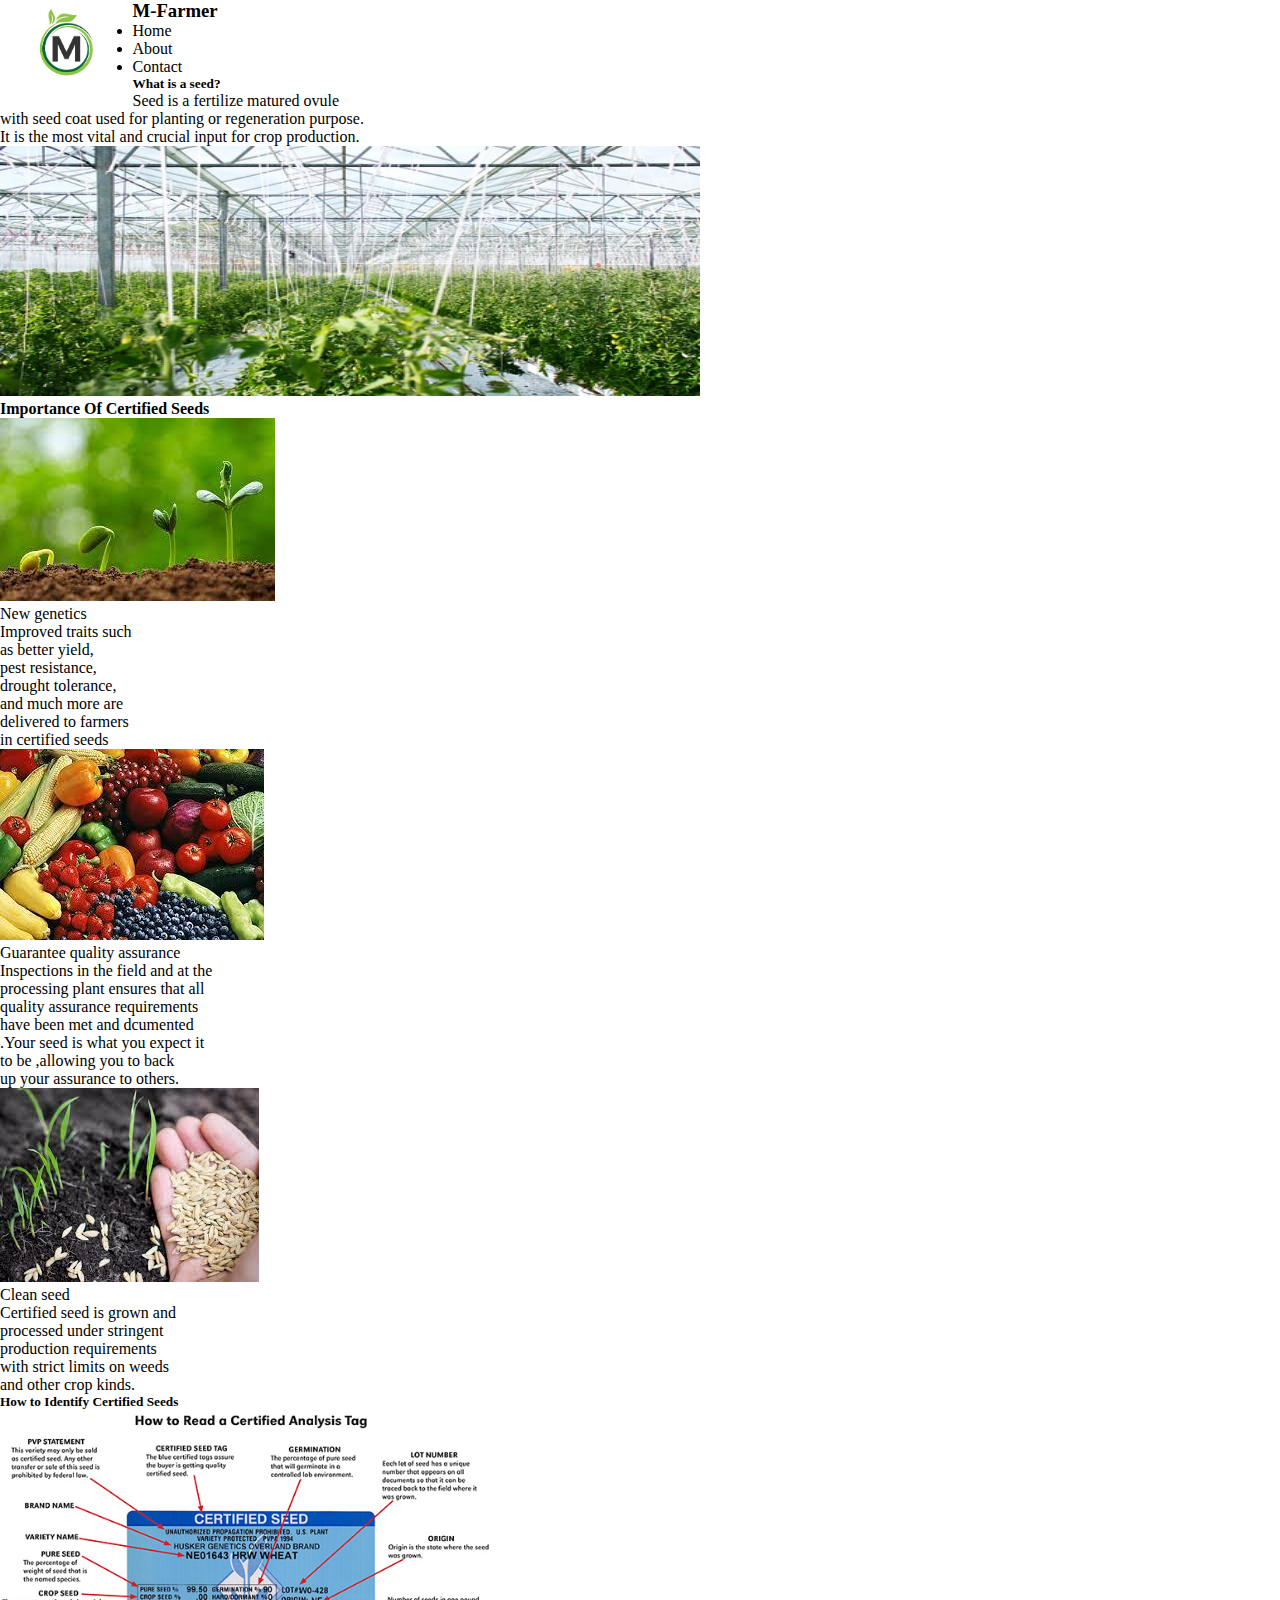
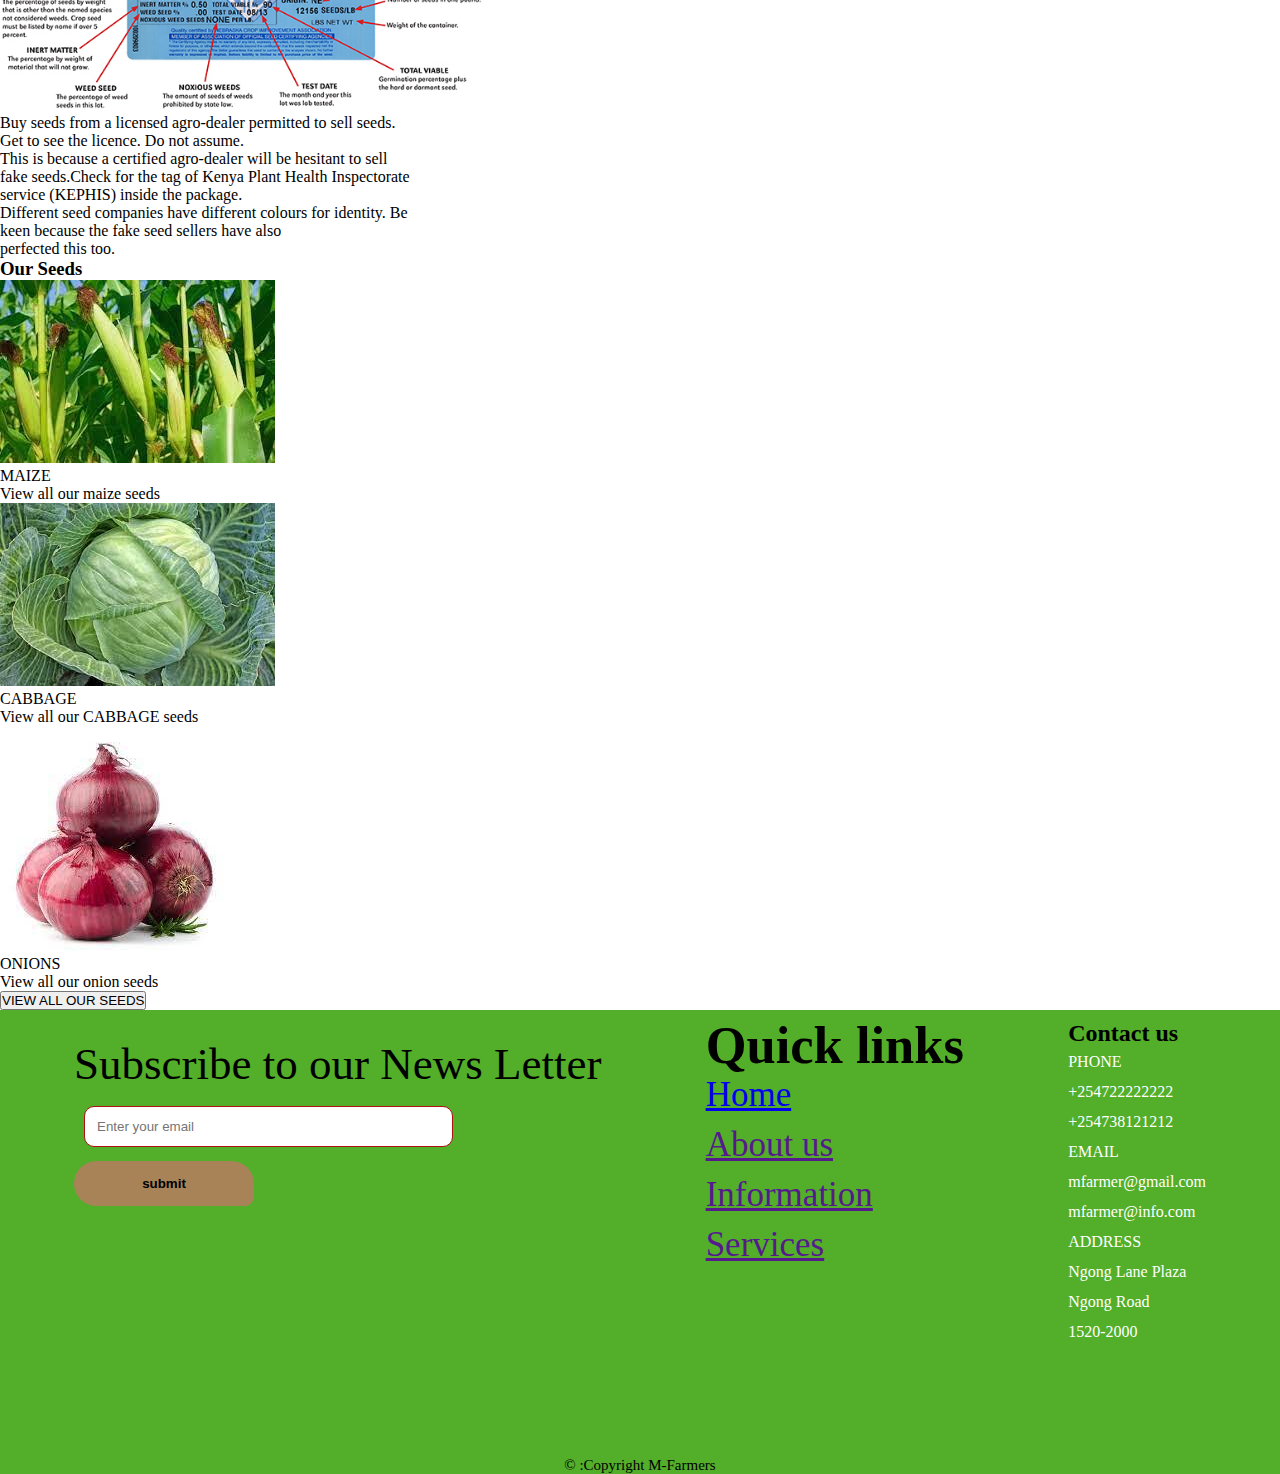
==== index.html @ 8f95344a "edit footer ,add links and icons" ====
<!DOCTYPE html>
<html lang="en">
<head>
    <meta charset="UTF-8">
    <meta http-equiv="X-UA-Compatible" content="IE=edge">
    <meta name="viewport" content="width=device-width, initial-scale=1.0">
    <link rel="stylesheet" href="style.css">
    <link rel="stylesheet" href="https://pro.fontawesome.com/releases/v5.10.0/css/all.css" integrity="sha384-AYmEC3Yw5cVb3ZcuHtOA93w35dYTsvhLPVnYs9eStHfGJvOvKxVfELGroGkvsg+p" crossorigin="anonymous"/>
    <title>Information page</title>
</head>
<body>
   <nav>
      <div class="header_logo">
        <img class="logo" src="Images/logo-removebg-preview (1).png" height="100">
        <h3 class="feature-3">M-Farmer</h3>
      </div> 
      <div class="nav-bar">
        <ul>
          <li>Home</li>
          <li>About</li>
          <li>Contact</li>
        </ul>
    </div>
    </nav>
 <div class="landmap">
    <div class="description">
         <h5>What is a seed?</h5>
     <p>Seed is a fertilize matured ovule<br>with seed coat used for planting or regeneration purpose.<br>It is the most vital and crucial input for crop production.</p>
    </div>
    <img src="Images/cover.jpeg" height="250px" width="700px">
 </div> 
 <div class="content">
     <h4>Importance Of Certified Seeds</h4>
    <div class="content2">
        <div class="box">
        <img src="Images/gro.jpeg">
        <p>New genetics<br>Improved traits such <br>as better yield,<br>pest resistance,<br>drought tolerance,<br>and much more are<br> delivered to farmers<br> in certified seeds</p>
     </div>
      <div class="center-box">
        <img src="Images/variety crops.png">
        <p>Guarantee quality assurance<br>Inspections in the field and at the<br>  processing plant ensures that all<br> quality assurance requirements<br> have been met and dcumented<br>.Your seed is what you expect it <br>to be ,allowing you to back<br> up your assurance to others.</p>
     </div>
      <div class="box">
        <img src="Images/seeds.png">
        <p>Clean seed<br>Certified seed is grown and<br>processed under stringent<br> production requirements<br> with strict limits on weeds<br> and other crop kinds.</p>
     </div>
    </div>
 </div>
 <div class="main">
     <h5>How to Identify Certified Seeds</h5>
    <div class="inner">
        <div>
        <img src="Images/certified.png" height="300px">
    </div>
    <div>
       <p>Buy seeds from a licensed agro-dealer permitted to sell seeds.<br> Get to see the licence. Do not assume.<br>
           This is because a certified agro-dealer will be hesitant to sell<br>
           fake seeds.Check for the tag of Kenya Plant Health Inspectorate <br>service (KEPHIS) inside the package.<br>
            Different seed companies have different colours for identity. Be<br> keen because the fake seed sellers have also<br>
         perfected this too.
        </p> 
      </div>
    </div>
   </div>
    <section class="final">
       <h3>Our Seeds</h3>
       <div>
          <div class="store">
          <div class="box2">
             <img src="Images/maize.jpeg"><br>
          <p>MAIZE <br>View all our maize seeds </p>
          
          </div>
           <div class="box2">
             <img src="Images/cabbage.jpeg"><br>
            <p>CABBAGE <br>View all our CABBAGE seeds </p>
          
          </div>
           <div class="box2">
             <img src="Images/onions.jpeg"><br>
          <p>ONIONS <br>View all our onion seeds </p>
          
          </div>

       </div>
       </div>
       <button>VIEW ALL OUR SEEDS</button>
    </section>
      <div class="mainfooter">
        <section class="footer">
            <div class="address">
                <img src="Images/lg image.png" alt="" id="image" >
                <br>
                <div class="news">
                    Subscribe to our News Letter
                    <form>
                        <input type="text" name="email" id="email" placeholder="Enter your email">
                    </form>
                     <button class="btn">submit</button>
                </div>
            </div>
           <div class="mail">
               <h2>
                   Quick links
               </h2>
               <ul>
                   <li> <a href="#">Home</a></li>
                   <li> <a href="">About us</a></li>
                   <li> <a href="">Information</a></li>
                   <li> <a href="">Services</a></li>
               </ul>
           </div>
            <div class="call">
                <h2>Contact us</h2>
                <a href="https://www.truecaller.com/" target="_blank"><i class="fas fa-phone-alt phone"></i></a>
                <p>
                    PHONE <br>
                    +254722222222 <br>
                    +254738121212
                </p>
                <a href="https://accounts.google.com/b/1/AddMailService" target="_blank"><i class="fas fa-envelope-open-text email"></i></a>
            <p>
                EMAIL <br>
                mfarmer@gmail.com <br>
                 mfarmer@info.com
            </p>
           <a href="https://maps.google.com/" target="_blank"> <i class="fas fa-map-marker-alt location"></i></a>
                <p>
                    ADDRESS <br>
                    Ngong Lane Plaza <br>
                    Ngong Road <br>
                    1520-2000
                </p>
            </div>
        </section>
        <div class="images">
           <a href="https://www.facebook.com/" target="_blank"><i class="fab fa-facebook-square fb"></i></a>
           <a href="https://www.instagram.com/accounts/login/" target="_blank" ><i class="fab fa-twitter-square tw"></i></a>
           <a href="https://twitter.com/login" target="_blank" ><i class="fab fa-instagram tw"></i></a>
        </div>
        <p class="copyrite">
            &copy :Copyright M-Farmers
        </p>
    </div>
</body>
</html
---- style.css ----
* {
    margin: 0px;
    padding: 0px;
    box-sizing: border-box;
}

.top {
    display: flex;
    justify-content: space-between;
    background-color: #53ae29;
   

}
.logo {
    font-size: 20px;
    float: left;
    


}
.top::after{
    content: '';
    display: table;
    clear: both;

}
.top h2{
    display: inline;
    position: relative;
    margin-top: 40px;
    margin-left: -750px;
    
    
}
.navlink {
    display: flex;
    text-decoration: none;
    justify-content: space-around;
    width: 30%;
    font-size: 26px;
    padding: 30px;
    float: right;
    margin-right: -400px;
}
.navlink li {
list-style: none;



}
.navlink a{
    text-decoration: none;
    color: black;
}

.about{
    background-image: url("images/greenhouse.jpg");
    background-repeat: no-repeat;
    background-size: cover;
    height: 80vh;
    width:100% ;
    text-align: center; 
    color: white;
}
.about h3 {
    padding: 580px;
    font-weight: bold;
    font-size: 60px;
}

.company{
    padding: 40px;
    font-size: 30px;
    font-weight:initial;

}

.seed1{
   margin-left: 50px;
}

.company1{
    padding: 50px;
}

.company p {
    float: right;
    
}
.our{
    background-color: #A88357;
  
}  

.mission h5{
    color: #8D2A2A;
    font-size: 42px;
}
 .vision h5 {
    color: #8D2A2A;
    font-size: 42px;
 }

.mission{
    padding-left: 50px;
    font-size: 30px;
    margin-left: 150px;
        
}


.vision{
   float: right;
    font-size:30px;
   margin-top: -490px;
   padding-right: 50px;
   margin-right: 80px;
 

    
}
.seeds{
    padding: 60px;
    font-size: 30px;
  
}

.seeds p{
    padding: 20px;
}

.seeds h5{
    color: #8D2A2A;
    font-size: 42px;
    text-align: center;
}

.mainfooter{
    background-color: #53AE29;
}
.footer{
    display: flex;
    flex-direction: row;
    justify-content: space-between;
    padding: 10px;
    margin: 0 5%;
}
.footer .address .location{
    font-size: 35px;
}
.footer .mail{
    font-size: 35px;
    line-height: 50px;
}
.footer .mail .email{
    font-size: 35px;
}
.footer .call .phone{
    font-size: 35px;
}
.footer p{
    line-height: 30px;
    padding-bottom: 0px;
    color: white;
}
.images{
    display: flex;
    flex-direction: row;
    justify-content: space-evenly ;
    padding: 50px;
    margin: 0% 40%;
}
.images:hover{
    color: #A88357;
}
.mainfooter .copyrite{
   text-align: center;
    font-size: 15px;
}
#image{
    margin-right: 30px;
}
.footer .news{
    font-size: 45px;
}
.mail ul{
    list-style: none;
}
.mail ul li {
    text-decoration: none;
}
.fb{
    font-size: 50px;
    color: black;
}
.ig{
    font-size: 50px;
    color: purple;
}
.tw{
    font-size: 50px;
    color:black;
}

.btn{
    padding: 15px 45px;
    border-radius:  25px 25px 10px 25px;
    background-color: #A88357;
    border: none;
    font-weight: bold;
    width: 180px;
}
[12:23 PM] .btn:hover{
    color:#53AE29;;
    background-color: #EBDFD1;
}
input[type=text], textarea {
    width: 70%;
    padding: 12px;
    border: 1px solid rgb(172, 16, 16);
    border-radius: 10px;
    box-sizing: border-box;
    margin-top: 6px;
    margin-left: 10px;
    }
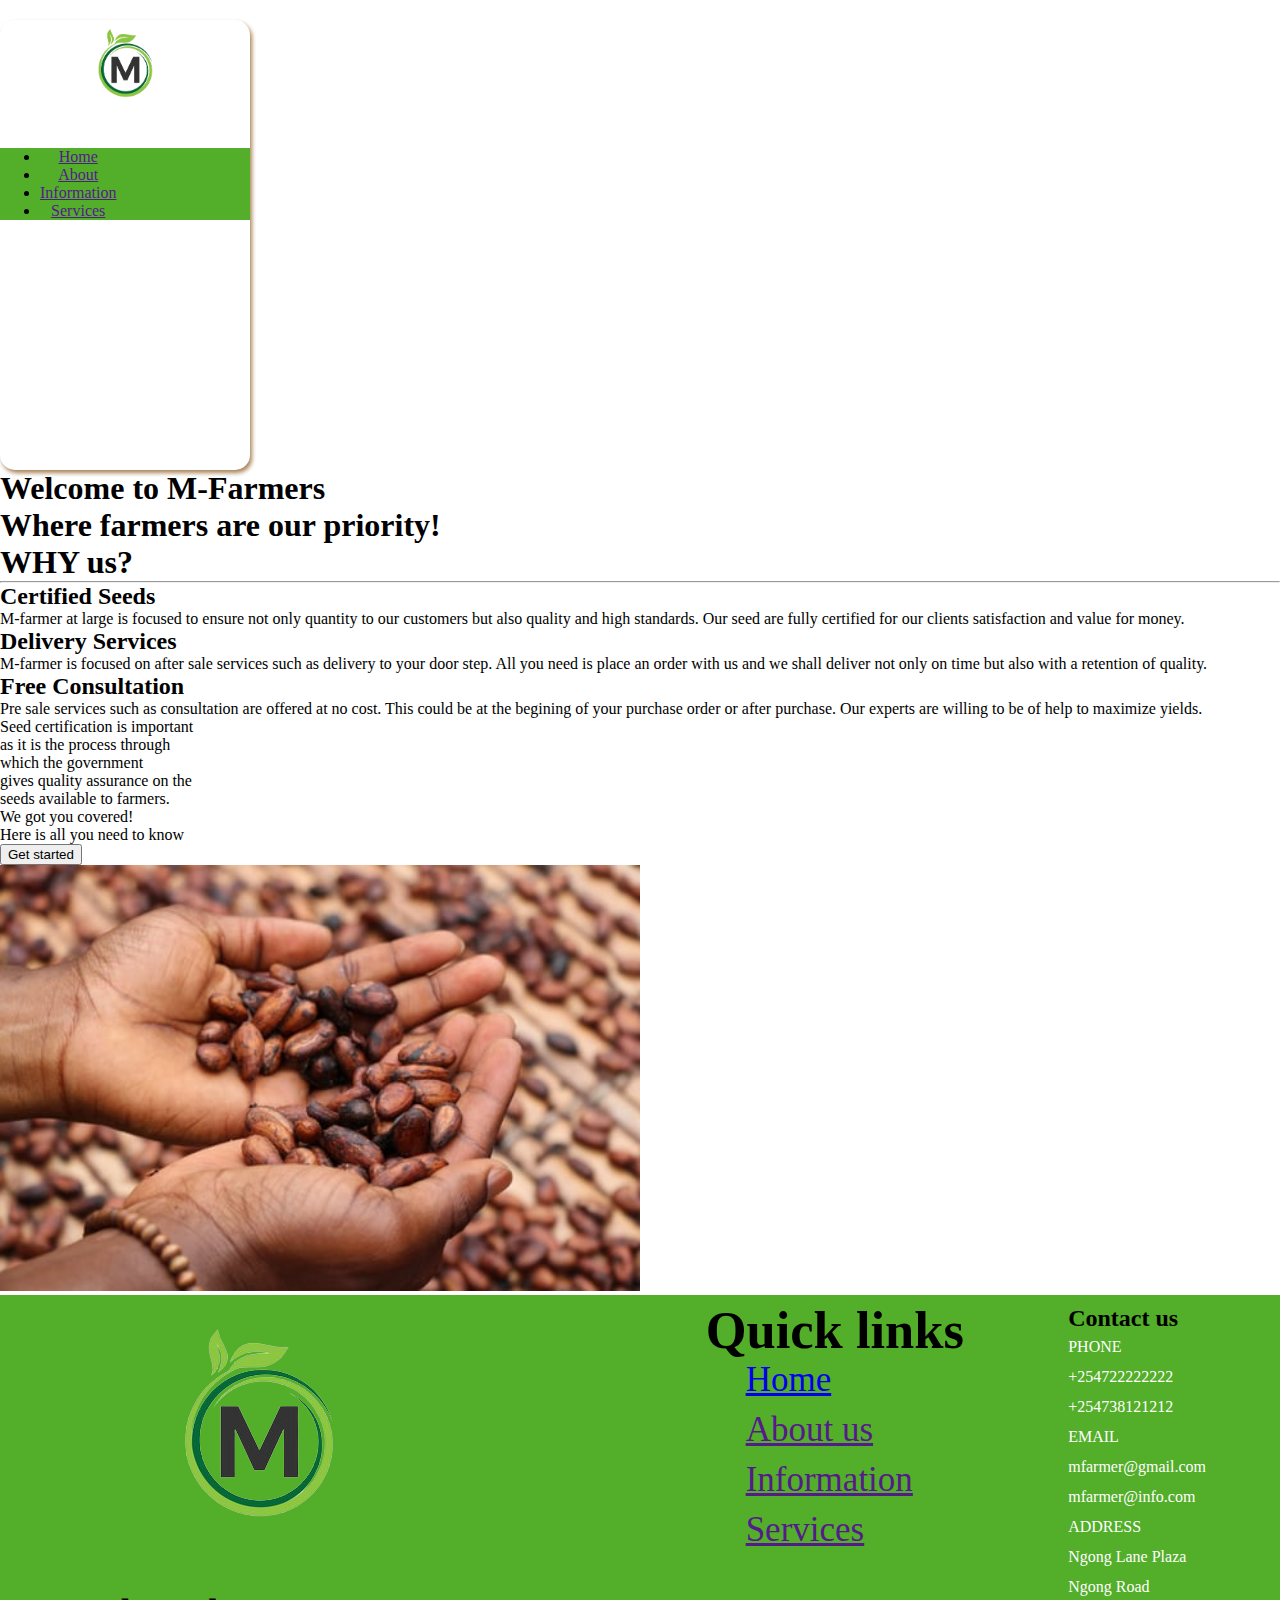
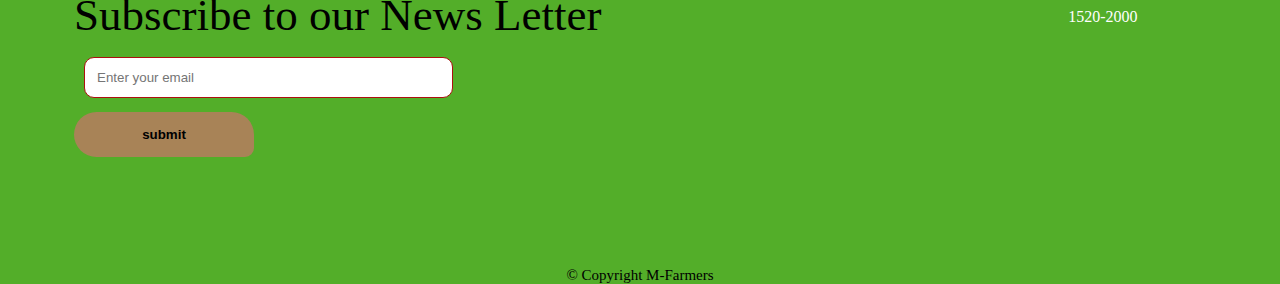
==== commit 0ffeb462: "Merge pull request #3 from danknjoroge/ft-landing_page" ====
--- a/index.html
+++ b/index.html
@@ -4,92 +4,92 @@
     <meta charset="UTF-8">
     <meta http-equiv="X-UA-Compatible" content="IE=edge">
     <meta name="viewport" content="width=device-width, initial-scale=1.0">
+    <title>Mfarmer</title>
     <link rel="stylesheet" href="style.css">
     <link rel="stylesheet" href="https://pro.fontawesome.com/releases/v5.10.0/css/all.css" integrity="sha384-AYmEC3Yw5cVb3ZcuHtOA93w35dYTsvhLPVnYs9eStHfGJvOvKxVfELGroGkvsg+p" crossorigin="anonymous"/>
-    <title>Information page</title>
+    <style>
+        @import url('https://fonts.googleapis.com/css2?family=Poppins:wght@100&family=Roboto:ital,wght@0,300;1,400&display=swap');
+        </style>
 </head>
 <body>
-   <nav>
-      <div class="header_logo">
-        <img class="logo" src="Images/logo-removebg-preview (1).png" height="100">
-        <h3 class="feature-3">M-Farmer</h3>
-      </div> 
-      <div class="nav-bar">
-        <ul>
-          <li>Home</li>
-          <li>About</li>
-          <li>Contact</li>
-        </ul>
+    <div class="container">
+        
+         <img src="images/logo-removebg-preview (1).png" width="135px" class="logo" alt="">
+         <h3 class="logo">M-Farmer </h3>
+        
+        <nav>
+            <ul>
+                <li> <a href="">Home</a> </li>
+                <li> <a href="">About</a> </li>
+                <li> <a href="">Information</a> </li>
+                <li> <a href="">Services</a> </li>
+            </ul>
+        </nav>
+        
     </div>
-    </nav>
- <div class="landmap">
-    <div class="description">
-         <h5>What is a seed?</h5>
-     <p>Seed is a fertilize matured ovule<br>with seed coat used for planting or regeneration purpose.<br>It is the most vital and crucial input for crop production.</p>
-    </div>
-    <img src="Images/cover.jpeg" height="250px" width="700px">
- </div> 
- <div class="content">
-     <h4>Importance Of Certified Seeds</h4>
-    <div class="content2">
-        <div class="box">
-        <img src="Images/gro.jpeg">
-        <p>New genetics<br>Improved traits such <br>as better yield,<br>pest resistance,<br>drought tolerance,<br>and much more are<br> delivered to farmers<br> in certified seeds</p>
-     </div>
-      <div class="center-box">
-        <img src="Images/variety crops.png">
-        <p>Guarantee quality assurance<br>Inspections in the field and at the<br>  processing plant ensures that all<br> quality assurance requirements<br> have been met and dcumented<br>.Your seed is what you expect it <br>to be ,allowing you to back<br> up your assurance to others.</p>
-     </div>
-      <div class="box">
-        <img src="Images/seeds.png">
-        <p>Clean seed<br>Certified seed is grown and<br>processed under stringent<br> production requirements<br> with strict limits on weeds<br> and other crop kinds.</p>
-     </div>
-    </div>
- </div>
- <div class="main">
-     <h5>How to Identify Certified Seeds</h5>
-    <div class="inner">
-        <div>
-        <img src="Images/certified.png" height="300px">
-    </div>
-    <div>
-       <p>Buy seeds from a licensed agro-dealer permitted to sell seeds.<br> Get to see the licence. Do not assume.<br>
-           This is because a certified agro-dealer will be hesitant to sell<br>
-           fake seeds.Check for the tag of Kenya Plant Health Inspectorate <br>service (KEPHIS) inside the package.<br>
-            Different seed companies have different colours for identity. Be<br> keen because the fake seed sellers have also<br>
-         perfected this too.
-        </p> 
-      </div>
-    </div>
-   </div>
-    <section class="final">
-       <h3>Our Seeds</h3>
-       <div>
-          <div class="store">
-          <div class="box2">
-             <img src="Images/maize.jpeg"><br>
-          <p>MAIZE <br>View all our maize seeds </p>
-          
-          </div>
-           <div class="box2">
-             <img src="Images/cabbage.jpeg"><br>
-            <p>CABBAGE <br>View all our CABBAGE seeds </p>
-          
-          </div>
-           <div class="box2">
-             <img src="Images/onions.jpeg"><br>
-          <p>ONIONS <br>View all our onion seeds </p>
-          
-          </div>
+    
+        <div class="welcome">
+            <h1>
+                Welcome to M-Farmers <br>
+                Where farmers are our priority!
+            </h1>
+        </div>
+   
+    
+   
+        <h1 class="why">
+            <span>WHY</span>  us?
+            <br> <hr>
+        </h1>
 
-       </div>
-       </div>
-       <button>VIEW ALL OUR SEEDS</button>
+    <section class="serv">
+        <div class="cert">
+            <i class="fas fa-certificate" icon ></i>
+            <h2>Certified Seeds</h2>
+            <p>
+                M-farmer at large is focused to ensure not only quantity to our customers but also quality and high standards. Our seed are fully certified for our clients satisfaction and value for money.
+            </p>
+        </div>
+       
+        <div class="delivery">
+            <i class="fas fa-cart-arrow-down" icon></i>
+            <h2>Delivery Services</h2>
+            <p>
+                M-farmer is focused on after sale services such as delivery to your door step. All you need is place an order with us and we shall deliver not only on time but also with a retention of quality.
+            </p>
+        </div>
+       
+        <div class="consult">
+            <i class="fas fa-seedling" icon></i>
+            <h2>Free Consultation</h2>
+            <p>
+                Pre sale services such as consultation are offered at no cost. This could be at the begining of your purchase order or after purchase. Our experts are willing to be of help to maximize yields.
+            </p>
+        </div>
+
+       
     </section>
-      <div class="mainfooter">
+
+    <section class="certification">
+        <div class="seed">
+            <p>
+                Seed certification is important <br> as it is the process through <br> which the government <br> gives quality assurance on the <br> seeds available to farmers. <br>
+                We got you covered! <br>
+                Here is all you need to know
+            </p>
+            <button>
+                Get started
+            </button>
+        
+        </div>
+        <img src="images/handseed.jpeg" width="50%" alt="">
+    </section>
+    <div class="mainfooter">
         <section class="footer">
+            
             <div class="address">
-                <img src="Images/lg image.png" alt="" id="image" >
+                <img src="images/lg image.png" alt="" id="image" >
+                
                 <br>
                 <div class="news">
                     Subscribe to our News Letter
@@ -98,6 +98,8 @@
                     </form>
                      <button class="btn">submit</button>
                 </div>
+                
+                
             </div>
            <div class="mail">
                <h2>
@@ -109,22 +111,24 @@
                    <li> <a href="">Information</a></li>
                    <li> <a href="">Services</a></li>
                </ul>
+            
            </div>
             <div class="call">
                 <h2>Contact us</h2>
-                <a href="https://www.truecaller.com/" target="_blank"><i class="fas fa-phone-alt phone"></i></a>
+                <i class="fas fa-phone-alt phone"></i>
                 <p>
                     PHONE <br>
                     +254722222222 <br>
                     +254738121212
                 </p>
-                <a href="https://accounts.google.com/b/1/AddMailService" target="_blank"><i class="fas fa-envelope-open-text email"></i></a>
+                <i class="fas fa-envelope-open-text email"></i>
             <p>
                 EMAIL <br>
                 mfarmer@gmail.com <br>
                  mfarmer@info.com
             </p>
-           <a href="https://maps.google.com/" target="_blank"> <i class="fas fa-map-marker-alt location"></i></a>
+
+            <i class="fas fa-map-marker-alt location"></i>
                 <p>
                     ADDRESS <br>
                     Ngong Lane Plaza <br>
@@ -132,15 +136,19 @@
                     1520-2000
                 </p>
             </div>
+            
         </section>
         <div class="images">
-           <a href="https://www.facebook.com/" target="_blank"><i class="fab fa-facebook-square fb"></i></a>
-           <a href="https://www.instagram.com/accounts/login/" target="_blank" ><i class="fab fa-twitter-square tw"></i></a>
-           <a href="https://twitter.com/login" target="_blank" ><i class="fab fa-instagram tw"></i></a>
+            <a href="https://www.facebook.com/" target="/self"> <i class="fab fa-facebook-square fb"></i></a>
+            <a href="https://twitter.com/login" target="/self"><i class="fab fa-twitter-square tw"></i></a>
+          <a href="https://www.instagram.com/accounts/login/" target="/self"> <i class="fab fa-instagram tw"></i></a>
         </div>
+    
         <p class="copyrite">
-            &copy :Copyright M-Farmers
+            &copy; Copyright M-Farmers
         </p>
     </div>
+    
+   
 </body>
-</html+</html>
--- a/style.css
+++ b/style.css
@@ -1,205 +1,59 @@
-* {
-    margin: 0px;
-    padding: 0px;
-    box-sizing: border-box;
-}
-
-.top {
-    display: flex;
-    justify-content: space-between;
-    background-color: #53ae29;
+
+.nav-bar{
+    background-color: #53AE29;
+    align-items: center;
+    display: flex;
    
-
-}
-.logo {
-    font-size: 20px;
+    justify-content: space-between;  
+    position: sticky;
+    top: 0;
+    z-index: 100;
+    
+}
+.nav-bar img{
     float: left;
-    
-
-
-}
-.top::after{
-    content: '';
-    display: table;
-    clear: both;
-
-}
-.top h2{
+    position: relative;
+    
+}
+.nav-bar h3{
     display: inline;
-    position: relative;
-    margin-top: 40px;
-    margin-left: -750px;
-    
-    
-}
-.navlink {
-    display: flex;
-    text-decoration: none;
-    justify-content: space-around;
-    width: 30%;
-    font-size: 26px;
-    padding: 30px;
-    float: right;
-    margin-right: -400px;
-}
-.navlink li {
-list-style: none;
-
-
-
-}
-.navlink a{
-    text-decoration: none;
-    color: black;
-}
-
-.about{
-    background-image: url("images/greenhouse.jpg");
-    background-repeat: no-repeat;
-    background-size: cover;
-    height: 80vh;
-    width:100% ;
-    text-align: center; 
-    color: white;
-}
-.about h3 {
-    padding: 580px;
-    font-weight: bold;
-    font-size: 60px;
-}
-
-.company{
-    padding: 40px;
-    font-size: 30px;
-    font-weight:initial;
-
-}
-
-.seed1{
-   margin-left: 50px;
-}
-
-.company1{
-    padding: 50px;
-}
-
-.company p {
-    float: right;
-    
-}
-.our{
-    background-color: #A88357;
-  
-}  
-
-.mission h5{
-    color: #8D2A2A;
-    font-size: 42px;
-}
- .vision h5 {
-    color: #8D2A2A;
-    font-size: 42px;
- }
-
-.mission{
-    padding-left: 50px;
-    font-size: 30px;
-    margin-left: 150px;
-        
-}
-
-
-.vision{
-   float: right;
-    font-size:30px;
-   margin-top: -490px;
-   padding-right: 50px;
-   margin-right: 80px;
- 
-
-    
-}
+    margin-left: -830px;
+   
+    
+}
+a:hover{color: brown;
+}
+.nav-bar a{ 
+   position: relative;
+   display: inline-block;
+   flex-direction: row;
+   margin-right: 50px;
+   text-decoration: none;
+   
+}
+.ourseed>h2{
+    text-align: center;
+    
+}
+
+.img:hover{
+    transform: scale(2.0);
+}
+
 .seeds{
-    padding: 60px;
-    font-size: 30px;
-  
-}
-
-.seeds p{
-    padding: 20px;
-}
-
-.seeds h5{
-    color: #8D2A2A;
-    font-size: 42px;
-    text-align: center;
-}
-
-.mainfooter{
-    background-color: #53AE29;
-}
-.footer{
-    display: flex;
-    flex-direction: row;
-    justify-content: space-between;
-    padding: 10px;
-    margin: 0 5%;
-}
-.footer .address .location{
-    font-size: 35px;
-}
-.footer .mail{
-    font-size: 35px;
-    line-height: 50px;
-}
-.footer .mail .email{
-    font-size: 35px;
-}
-.footer .call .phone{
-    font-size: 35px;
-}
-.footer p{
-    line-height: 30px;
-    padding-bottom: 0px;
-    color: white;
-}
-.images{
-    display: flex;
-    flex-direction: row;
-    justify-content: space-evenly ;
-    padding: 50px;
-    margin: 0% 40%;
-}
-.images:hover{
-    color: #A88357;
-}
-.mainfooter .copyrite{
-   text-align: center;
-    font-size: 15px;
-}
-#image{
-    margin-right: 30px;
-}
-.footer .news{
-    font-size: 45px;
-}
-.mail ul{
-    list-style: none;
-}
-.mail ul li {
-    text-decoration: none;
-}
-.fb{
-    font-size: 50px;
-    color: black;
-}
-.ig{
-    font-size: 50px;
-    color: purple;
-}
-.tw{
-    font-size: 50px;
-    color:black;
+    display: flex;
+    justify-content: space-evenly;
+}
+.container{
+    height: 450px;
+    width: 250px;
+    border-radius: 15px;
+    border: 1px solid green;
+    box-shadow: 2px 3px 4px #A88357;
+    text-align: center;
+    margin-top: 20px;
+    border: none;
+    
 }
 
 .btn{
@@ -210,10 +64,17 @@
     font-weight: bold;
     width: 180px;
 }
-[12:23 PM] .btn:hover{
+
+.btn:hover{
     color:#53AE29;;
     background-color: #EBDFD1;
 }
+
+
+    
+
+
+/*form styles*/
 input[type=text], textarea {
     width: 70%;
     padding: 12px;
@@ -222,4 +83,238 @@
     box-sizing: border-box;
     margin-top: 6px;
     margin-left: 10px;
-    }+    
+    }
+
+
+.contain {
+        border-radius: 10px;
+        background-color: #61d62b;
+        padding: 20px;
+        width: 600px;
+        height: 800px;
+        margin-top: 30px;
+        
+
+       
+      }
+.form{
+            display: flex;
+            justify-content: space-evenly;
+        }
+.ourseed .services{
+    background-image: url(images/maizeplant.jpg);
+    background-repeat: no-repeat;
+    background-size: cover;
+    margin-top: -20px;
+}
+
+.advice{
+    border:1px solid brown;
+    width: 80%;
+    margin-left: 150px;
+    background-color: #f0d1ad;
+    
+    border-radius: 40px;
+
+}
+.ourseed .services h2,h3{
+    text-align: center;
+    color: white;
+
+}
+.ourseed .services .advice ol{
+    margin-left: 200px;
+}
+
+
+.ourseed .services p{
+    margin: 60px;
+    margin-top: -10px;
+    font-size: 18px;}
+    
+
+    
+
+*{
+    margin: 0%;}
+
+nav{
+    display: flex ;
+    justify-content: space-between;
+    margin-bottom: 3px;
+    background-color: #53AE29;
+    position: sticky;
+}
+.nav-bar ul{
+    display: flex;
+    justify-content: space-around;
+}
+.nav-bar li{
+    padding-right: 40px;
+    padding-top: 30px;
+    list-style: none;
+    font-size: 26px;
+    margin-right: 0%;
+}
+.header_logo{
+    display: flex;
+    justify-content: space-around;
+}
+.header_logo h3{
+    font-size: 30px;
+    margin-top: 30px;
+    
+}
+.landmap{
+    display: flex;
+    justify-content: space-between;
+}
+.description{
+  font-size: 36px;
+}
+.description h5{
+    margin-left: 40px;
+    margin-top: 10px;
+}
+.description p{
+    margin-top: 20px;
+}
+.content2{
+    display: flex;
+    justify-content: space-between;
+    margin: 0px 200px 0px 200px;
+}
+.content{
+    background-color: #EBDFD1;
+
+}
+.content h4{
+    text-align: center;
+    padding: 40px;
+    font-size: 26px;
+}
+.box{
+    margin-top: 100px;
+    border: 2px solid black;
+    margin-bottom: 20px;
+    padding: 10px;
+    
+}
+.center-box{
+    border: solid 2px black;
+    margin-top: 80px;
+    padding: 10px;
+}
+.inner{
+    display: flex;
+    justify-content: space-between;
+    font-size: 35px;
+}
+.main{
+    background-color: #EBDFD1;
+    padding-top: 100px;
+}
+.main h5{
+   text-align: center; 
+   margin-top: 50px;
+   font-size: 30px;
+   padding: 20px;
+}
+.final h3{
+    text-align: center;
+    
+}
+
+.store{
+    display: flex;
+    justify-content: space-between;
+    margin: 20px 80px 0px 80px;
+}
+.box2{
+    border-radius: 20px;
+    box-shadow: 2px 2px 5px grey;
+
+} 
+botton:hover{
+     color:#53AE29;;
+    background-color: #EBDFD1;
+}
+.final button{
+    margin: 50px 600px 30px 500px;
+    padding: 10px 50px 10px 70px;
+    text-align: center;
+    border-radius: 10px;
+    background-color: #A88357;
+    border: none;
+
+}
+.mainfooter{
+    background-color: #53AE29;
+}
+.footer{
+    display: flex;
+    flex-direction: row;
+    justify-content: space-between;
+    padding: 10px;
+    margin: 0 5%;
+}
+.footer .address .location{
+    font-size: 35px;
+}
+.footer .mail{
+    font-size: 35px;
+    line-height: 50px;
+}
+.footer .mail .email{
+    font-size: 35px;
+}
+.footer .call .phone{
+    font-size: 35px;
+}
+.footer p{
+    line-height: 30px;
+    padding-bottom: 0px;
+    color: white;
+}
+.images{
+    display: flex;
+    flex-direction: row;
+    justify-content: space-evenly ;
+    padding: 50px;
+    margin: 0% 40%;
+}
+.images:hover{
+    color: #A88357;
+}
+.mainfooter .copyrite{
+   text-align: center;
+    font-size: 15px;
+}
+.footer .news{
+    font-size: 45px;
+}
+.mail ul{
+    list-style: none;
+}
+.mail ul li {
+    text-decoration: none;
+}
+.fb{
+    font-size: 50px;
+    color: black;
+}
+.ig{
+    font-size: 50px;
+    color: purple;
+}
+.tw{
+    font-size: 50px;
+    color:black;}
+
+
+
+
+    
+
+
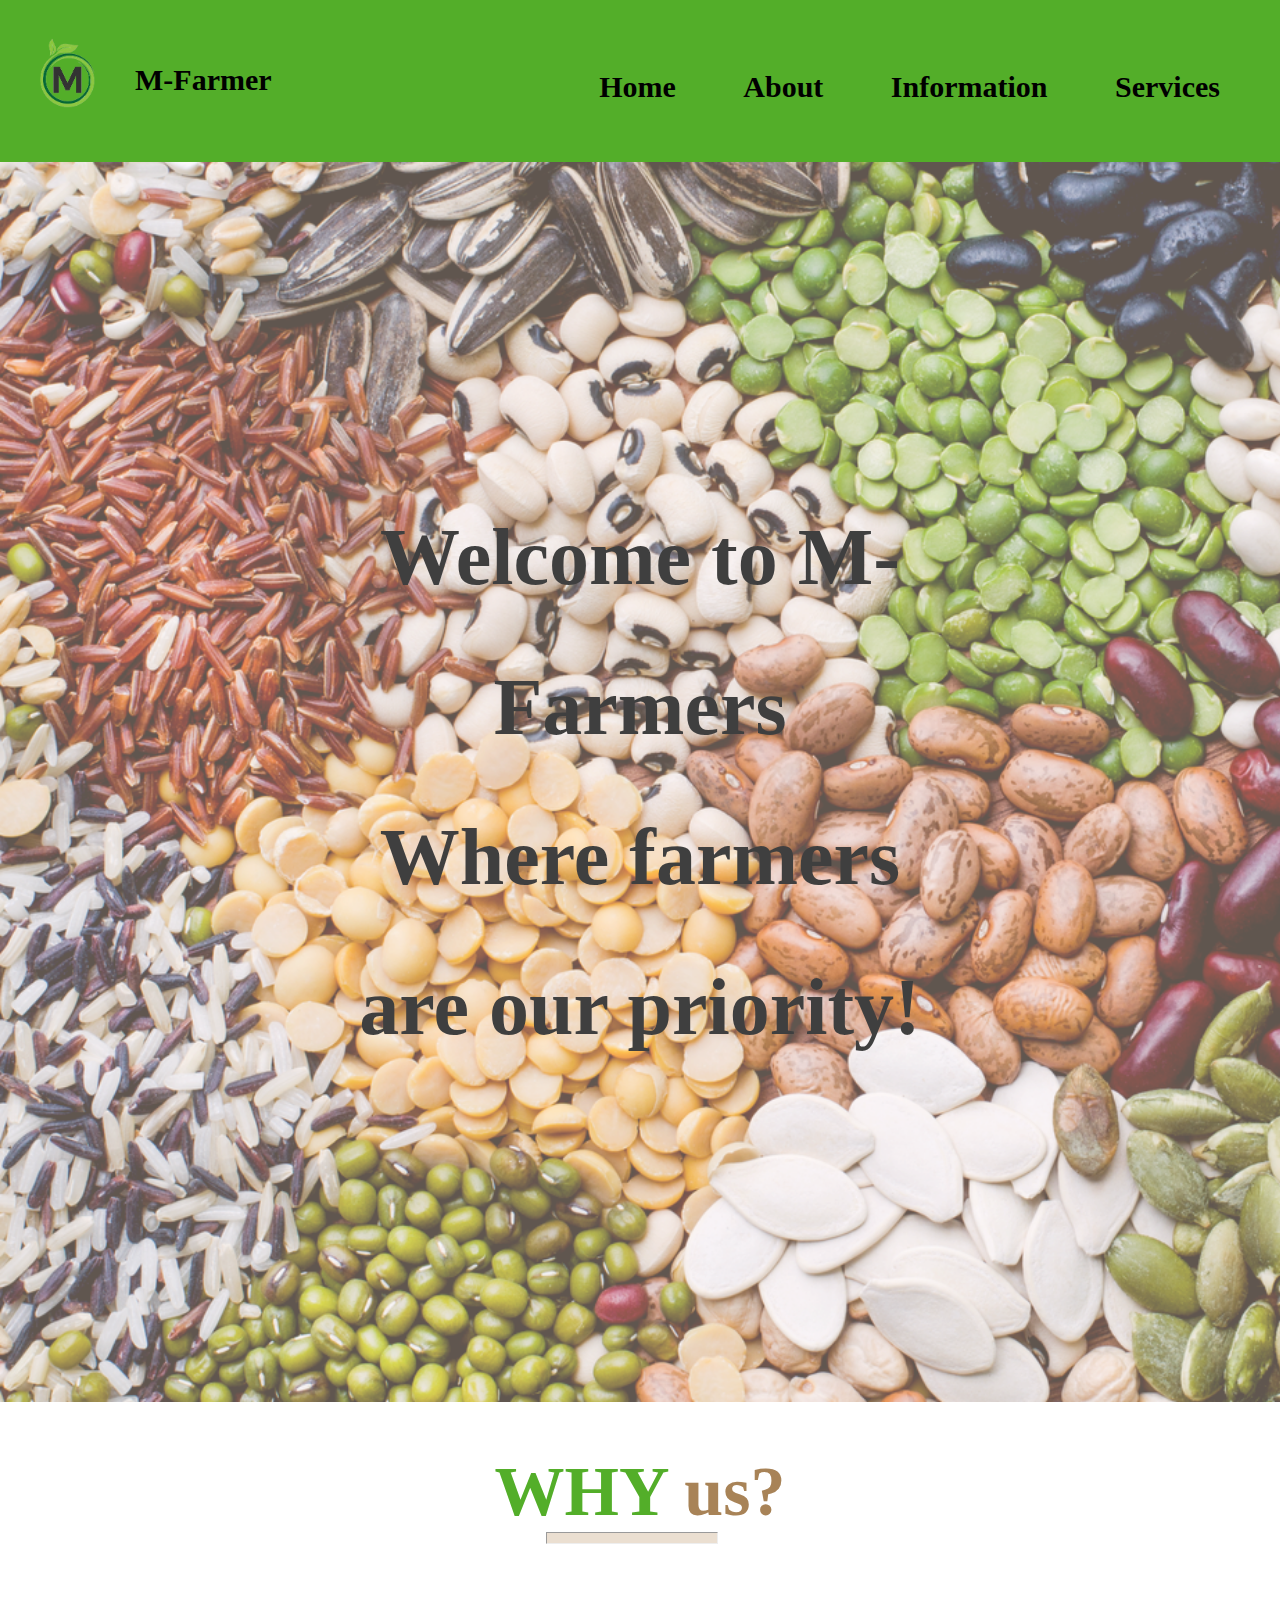
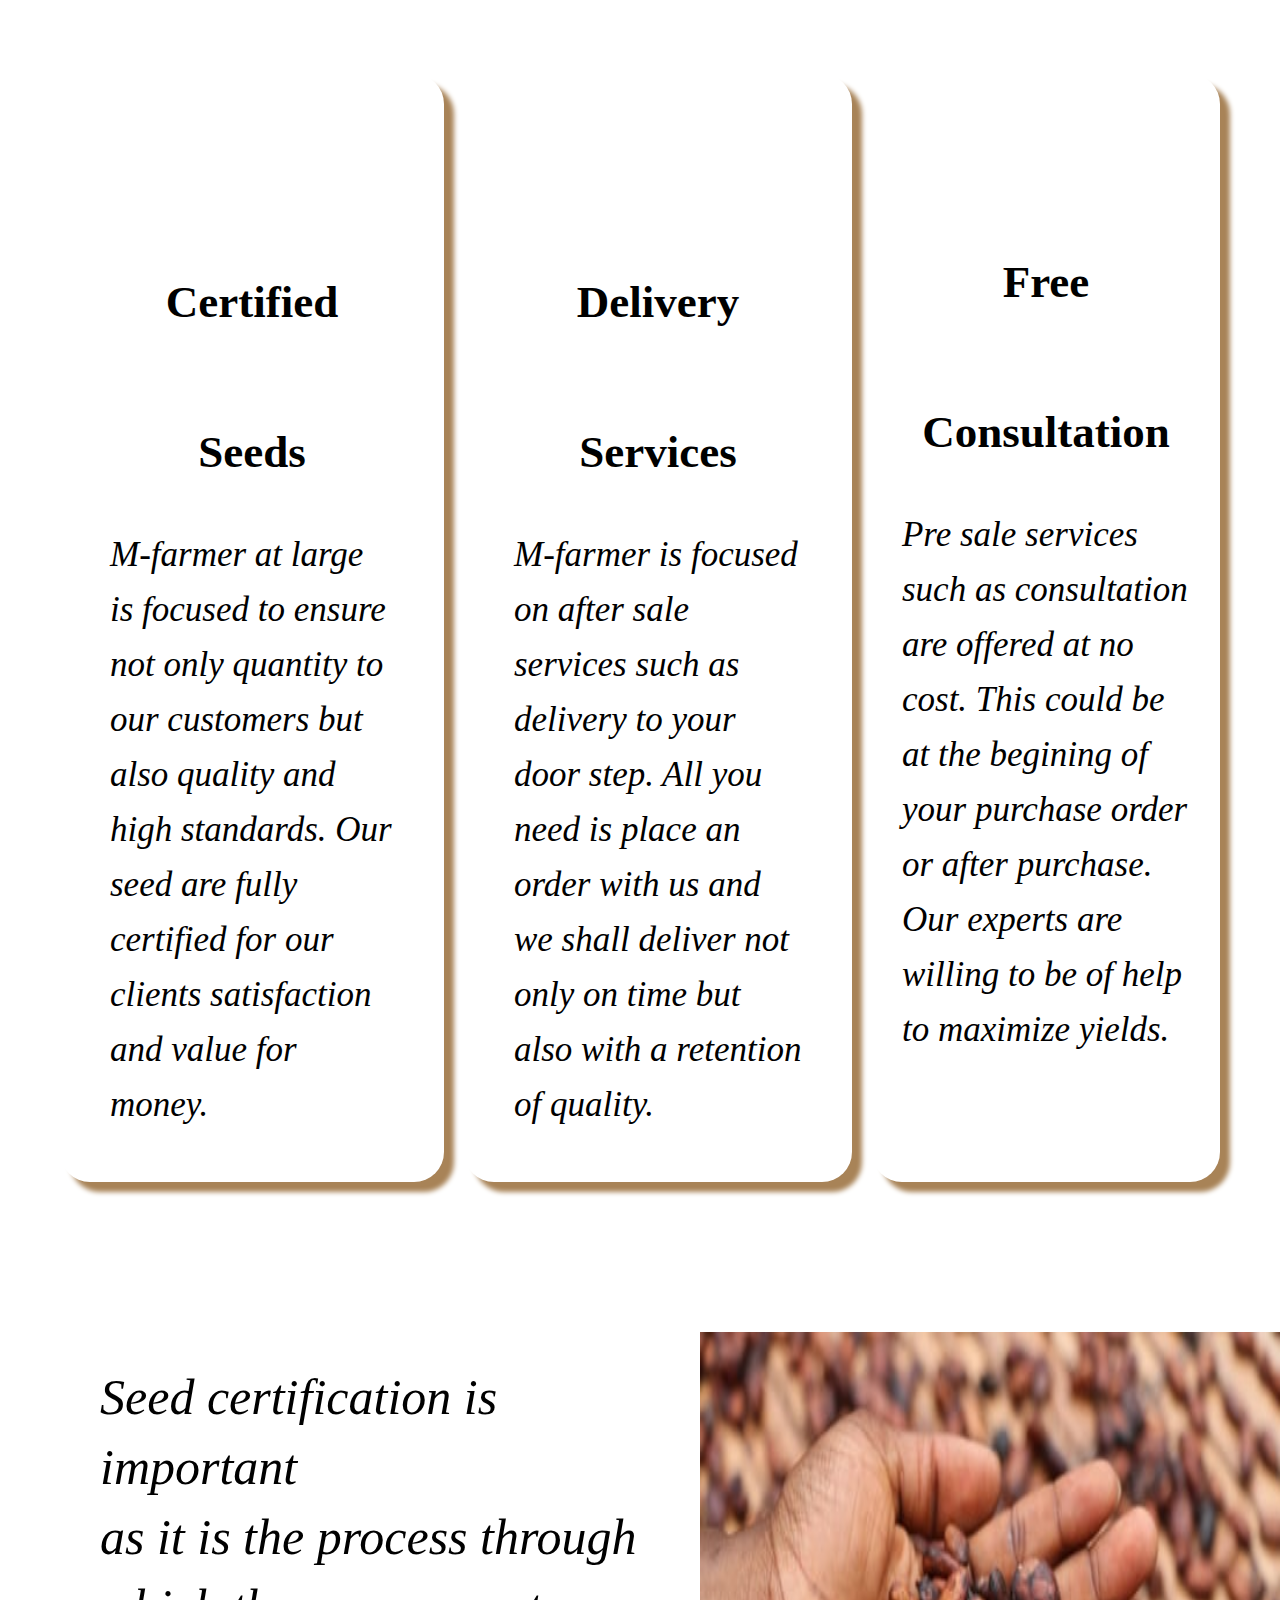
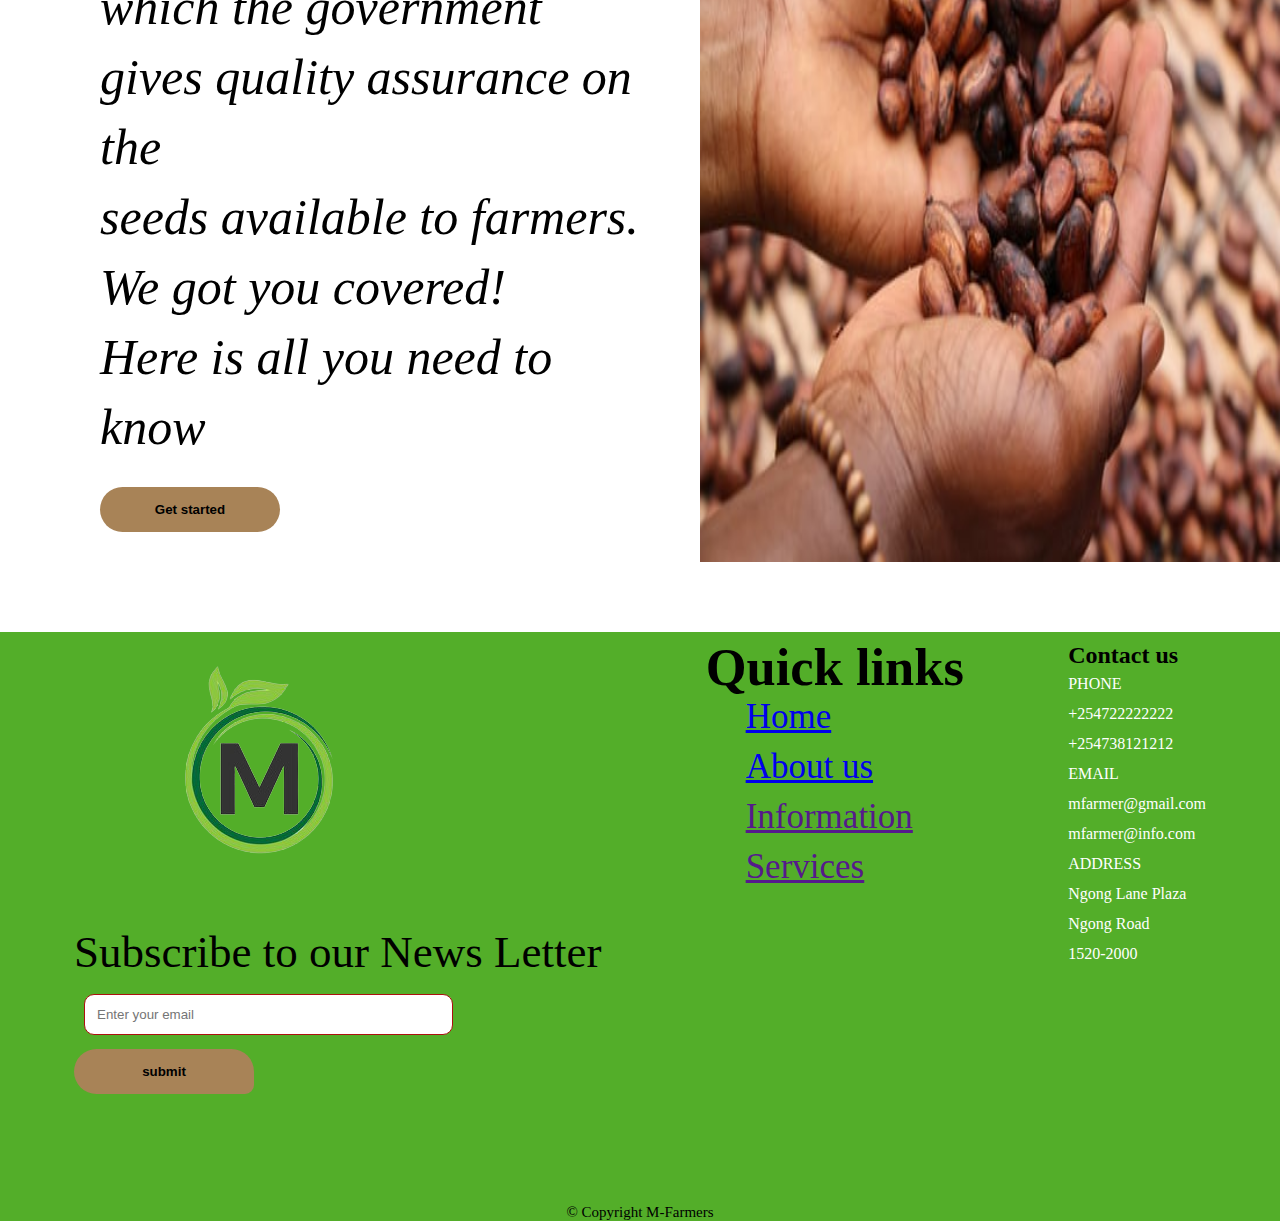
==== commit 6701dfec: "make changes" ====
--- a/index.html
+++ b/index.html
@@ -107,7 +107,7 @@
                </h2>
                <ul>
                    <li> <a href="#">Home</a></li>
-                   <li> <a href="">About us</a></li>
+                   <li> <a href="a">About us</a></li>
                    <li> <a href="">Information</a></li>
                    <li> <a href="">Services</a></li>
                </ul>
--- a/style.css
+++ b/style.css
@@ -1,59 +1,272 @@
-
-.nav-bar{
+*{
+    margin: 0;
+}
+.container{
+  
+    background-color:#53AE29;
+
+    width: 100%;
+    padding: 0px;
+    
+}
+.container::after{
+    content: '';
+    display: table;
+    clear: both;
+}
+
+.container .logo{
+    display: inline-block;
+    float: left;
+    padding: 30px 0px;
+    font-size: 30px;
+    
+    
+}
+
+.container h3{
+    
+    margin-top: 33px;
+}
+.container nav{
+
+    float: right;
+    font-size: 30px;
+    margin-top: 40px;
+   
+    
+}
+
+.container nav ul{
+    padding: 30px;
+    list-style: none;
+    font-weight: bold;
+    
+}
+
+.container nav ul li{
+    display: inline-block;
+    padding:  0px 30px;
+    
+}
+.container nav ul a{
+    text-decoration: none;
+    color: black;
+}
+
+.container nav ul a:hover{
+    color: #A88357;
+    background-color: #EBDFD1;
+}
+
+.welcome{
+    text-align: center;
+    padding: 320px;
+    font-size: 40px;
+    line-height: 150px;
+    background-image:url("images/seedq.png") ;
+    background-size: cover;
+    color: black;
+    opacity: 0.75;
+    font-weight: bolder;
+    position: relative;
+    left: 0;
+    
+    
+}
+
+.serv{
+   
+    display: flex;
+    padding: 70px 50px;
+    flex-direction: row;
+    justify-content: space-between;
+}
+
+.serv .cert{
+    font-size: 30px;
+    border: none;
+    padding: 50px;
+    margin: 10px;
+    box-sizing: border-box;
+    border-radius: 30px;
+    box-shadow: 10px 10px 5px #A88357;
+}
+
+.serv .delivery{
+    font-size: 30px;
+    border: none;
+    padding: 50px;
+    box-sizing: border-box;
+    margin: 10px;
+    border-radius: 30px;
+    border-radius: 30px;
+    box-shadow: 10px 10px 5px #A88357;
+}
+
+.serv .consult{
+    font-size: 30px;
+    border: none;
+    padding: 30px;
+    box-sizing: border-box;
+    margin: 10px;
+    border-radius: 30px;
+    border-radius: 30px;
+    box-shadow: 10px 10px 5px #A88357;
+}
+
+.why{
+    
+    text-align: center;
+    font-size: 70px;
+    color: #A88357;
+    padding: 50px;
+   
+}
+
+.why span{
+    color: #53AE29;;
+}
+
+.why hr{
+    width: 170px;
+    height: 10px;
+    text-align: center;
+    background-color: #EBDFD1; 
+    margin-left: 42%;
+}
+
+
+.serv i{
+    
+   
+    font-size: 90px;
+    align-items: center;
+    margin-left: 180px;
+}
+.serv p{
+    font-size: 35px ;
+    font-style: italic;
+    line-height: 55px;
+}
+.serv h2{
+    text-align: center;
+    line-height: 150px;
+}
+
+
+
+.certification{
+    clear: both;
+    display: flex;
+    justify-content: space-between;
+    padding: 70px 0px;
+}
+
+
+.certification .seed{
+    font-size: 50px;
+    padding: 30px 50px;
+    line-height: 70px;
+    margin-left: 50px;
+    font-style: italic;
+}
+.certification button{
+    padding: 15px 45px;
+    border-radius: 25px;
+    background-color: #A88357;
+    border: none;
+    font-weight: bold;
+    width: 180px;
+}
+
+.certification button:hover{
+    color: #53AE29;
+    background-color: #EBDFD1;
+
+}
+
+.mainfooter{
     background-color: #53AE29;
-    align-items: center;
-    display: flex;
-   
-    justify-content: space-between;  
-    position: sticky;
-    top: 0;
-    z-index: 100;
-    
-}
-.nav-bar img{
-    float: left;
-    position: relative;
-    
-}
-.nav-bar h3{
-    display: inline;
-    margin-left: -830px;
-   
-    
-}
-a:hover{color: brown;
-}
-.nav-bar a{ 
-   position: relative;
-   display: inline-block;
-   flex-direction: row;
-   margin-right: 50px;
-   text-decoration: none;
-   
-}
-.ourseed>h2{
-    text-align: center;
-    
-}
-
-.img:hover{
-    transform: scale(2.0);
-}
-
-.seeds{
-    display: flex;
-    justify-content: space-evenly;
-}
-.container{
-    height: 450px;
-    width: 250px;
-    border-radius: 15px;
-    border: 1px solid green;
-    box-shadow: 2px 3px 4px #A88357;
-    text-align: center;
-    margin-top: 20px;
-    border: none;
-    
+   
+}
+.footer{
+    display: flex;
+    flex-direction: row;
+    justify-content: space-between;
+    padding: 10px;
+    margin: 0 5%;
+}
+
+.footer .address .location{
+    font-size: 35px;
+    
+}
+
+.footer .mail{
+    
+    font-size: 35px;
+    line-height: 50px;
+   
+}
+
+.footer .mail .email{
+    font-size: 35px;
+}
+
+.footer .call .phone{
+    font-size: 35px;
+}
+.footer p{
+    
+    line-height: 30px;
+    padding-bottom: 0px;
+    color: white;
+}
+.images{
+    display: flex;
+    flex-direction: row;
+    justify-content: space-evenly ;
+    padding: 50px;
+    margin: 0% 40%;
+    
+}
+
+.images:hover{
+    color: #A88357;
+}
+
+.mainfooter .copyrite{
+   text-align: center;
+    font-size: 15px;
+}
+#image{
+   
+    margin-right: 30px;
+}
+.footer .news{
+    
+    font-size: 45px;
+}
+.mail ul{
+    list-style: none;
+}
+
+.mail ul li {
+    text-decoration: none;
+}
+
+.fb{
+    font-size: 50px;
+    color: black;
+}
+.ig{
+    font-size: 50px;
+    color: purple;
+}
+.tw{
+    font-size: 50px;
+    color:black;
 }
 
 .btn{
@@ -65,16 +278,6 @@
     width: 180px;
 }
 
-.btn:hover{
-    color:#53AE29;;
-    background-color: #EBDFD1;
-}
-
-
-    
-
-
-/*form styles*/
 input[type=text], textarea {
     width: 70%;
     padding: 12px;
@@ -83,238 +286,9 @@
     box-sizing: border-box;
     margin-top: 6px;
     margin-left: 10px;
-    
-    }
-
-
-.contain {
-        border-radius: 10px;
-        background-color: #61d62b;
-        padding: 20px;
-        width: 600px;
-        height: 800px;
-        margin-top: 30px;
-        
-
-       
-      }
-.form{
-            display: flex;
-            justify-content: space-evenly;
-        }
-.ourseed .services{
-    background-image: url(images/maizeplant.jpg);
-    background-repeat: no-repeat;
-    background-size: cover;
-    margin-top: -20px;
-}
-
-.advice{
-    border:1px solid brown;
-    width: 80%;
-    margin-left: 150px;
-    background-color: #f0d1ad;
-    
-    border-radius: 40px;
-
-}
-.ourseed .services h2,h3{
-    text-align: center;
-    color: white;
-
-}
-.ourseed .services .advice ol{
-    margin-left: 200px;
-}
-
-
-.ourseed .services p{
-    margin: 60px;
-    margin-top: -10px;
-    font-size: 18px;}
-    
-
-    
-
-*{
-    margin: 0%;}
-
-nav{
-    display: flex ;
-    justify-content: space-between;
-    margin-bottom: 3px;
-    background-color: #53AE29;
-    position: sticky;
-}
-.nav-bar ul{
-    display: flex;
-    justify-content: space-around;
-}
-.nav-bar li{
-    padding-right: 40px;
-    padding-top: 30px;
-    list-style: none;
-    font-size: 26px;
-    margin-right: 0%;
-}
-.header_logo{
-    display: flex;
-    justify-content: space-around;
-}
-.header_logo h3{
-    font-size: 30px;
-    margin-top: 30px;
-    
-}
-.landmap{
-    display: flex;
-    justify-content: space-between;
-}
-.description{
-  font-size: 36px;
-}
-.description h5{
-    margin-left: 40px;
-    margin-top: 10px;
-}
-.description p{
-    margin-top: 20px;
-}
-.content2{
-    display: flex;
-    justify-content: space-between;
-    margin: 0px 200px 0px 200px;
-}
-.content{
+}
+
+.btn:hover{
+    color:#53AE29;;
     background-color: #EBDFD1;
-
-}
-.content h4{
-    text-align: center;
-    padding: 40px;
-    font-size: 26px;
-}
-.box{
-    margin-top: 100px;
-    border: 2px solid black;
-    margin-bottom: 20px;
-    padding: 10px;
-    
-}
-.center-box{
-    border: solid 2px black;
-    margin-top: 80px;
-    padding: 10px;
-}
-.inner{
-    display: flex;
-    justify-content: space-between;
-    font-size: 35px;
-}
-.main{
-    background-color: #EBDFD1;
-    padding-top: 100px;
-}
-.main h5{
-   text-align: center; 
-   margin-top: 50px;
-   font-size: 30px;
-   padding: 20px;
-}
-.final h3{
-    text-align: center;
-    
-}
-
-.store{
-    display: flex;
-    justify-content: space-between;
-    margin: 20px 80px 0px 80px;
-}
-.box2{
-    border-radius: 20px;
-    box-shadow: 2px 2px 5px grey;
-
-} 
-botton:hover{
-     color:#53AE29;;
-    background-color: #EBDFD1;
-}
-.final button{
-    margin: 50px 600px 30px 500px;
-    padding: 10px 50px 10px 70px;
-    text-align: center;
-    border-radius: 10px;
-    background-color: #A88357;
-    border: none;
-
-}
-.mainfooter{
-    background-color: #53AE29;
-}
-.footer{
-    display: flex;
-    flex-direction: row;
-    justify-content: space-between;
-    padding: 10px;
-    margin: 0 5%;
-}
-.footer .address .location{
-    font-size: 35px;
-}
-.footer .mail{
-    font-size: 35px;
-    line-height: 50px;
-}
-.footer .mail .email{
-    font-size: 35px;
-}
-.footer .call .phone{
-    font-size: 35px;
-}
-.footer p{
-    line-height: 30px;
-    padding-bottom: 0px;
-    color: white;
-}
-.images{
-    display: flex;
-    flex-direction: row;
-    justify-content: space-evenly ;
-    padding: 50px;
-    margin: 0% 40%;
-}
-.images:hover{
-    color: #A88357;
-}
-.mainfooter .copyrite{
-   text-align: center;
-    font-size: 15px;
-}
-.footer .news{
-    font-size: 45px;
-}
-.mail ul{
-    list-style: none;
-}
-.mail ul li {
-    text-decoration: none;
-}
-.fb{
-    font-size: 50px;
-    color: black;
-}
-.ig{
-    font-size: 50px;
-    color: purple;
-}
-.tw{
-    font-size: 50px;
-    color:black;}
-
-
-
-
-    
-
-
+}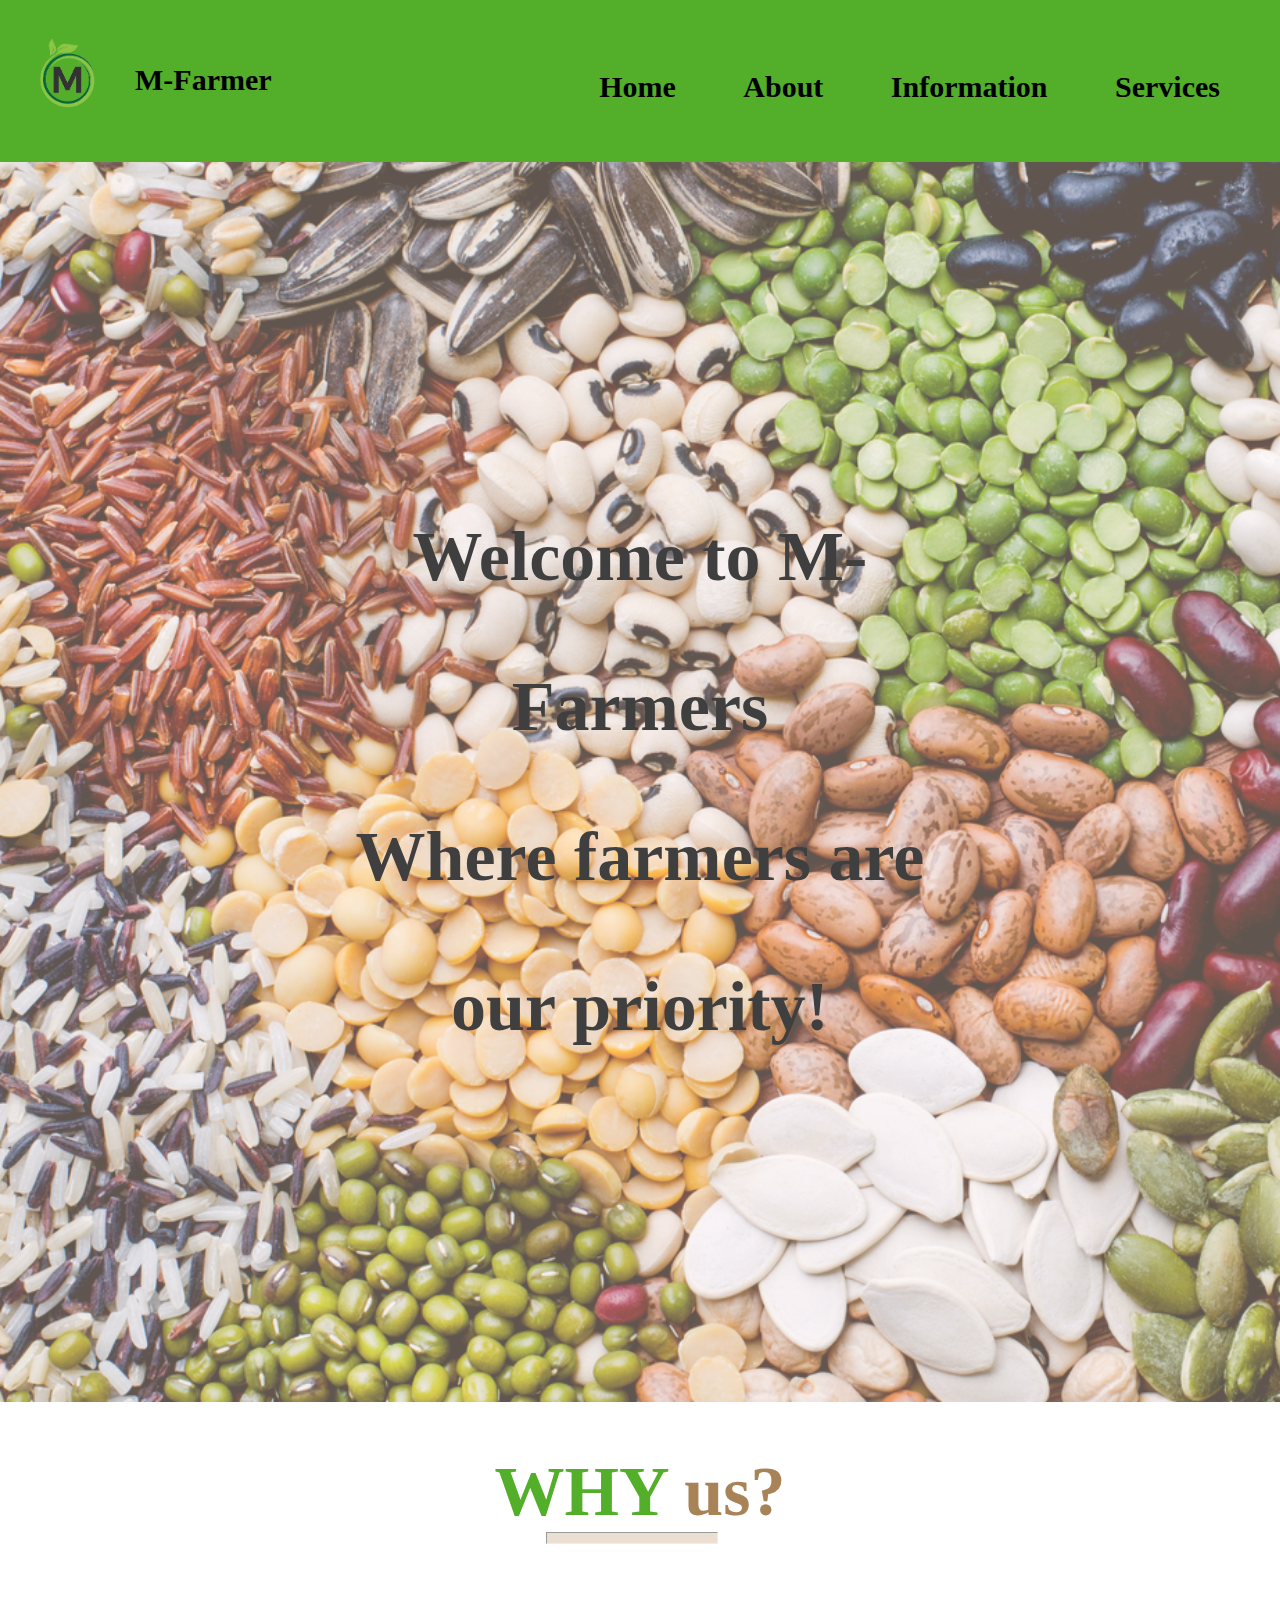
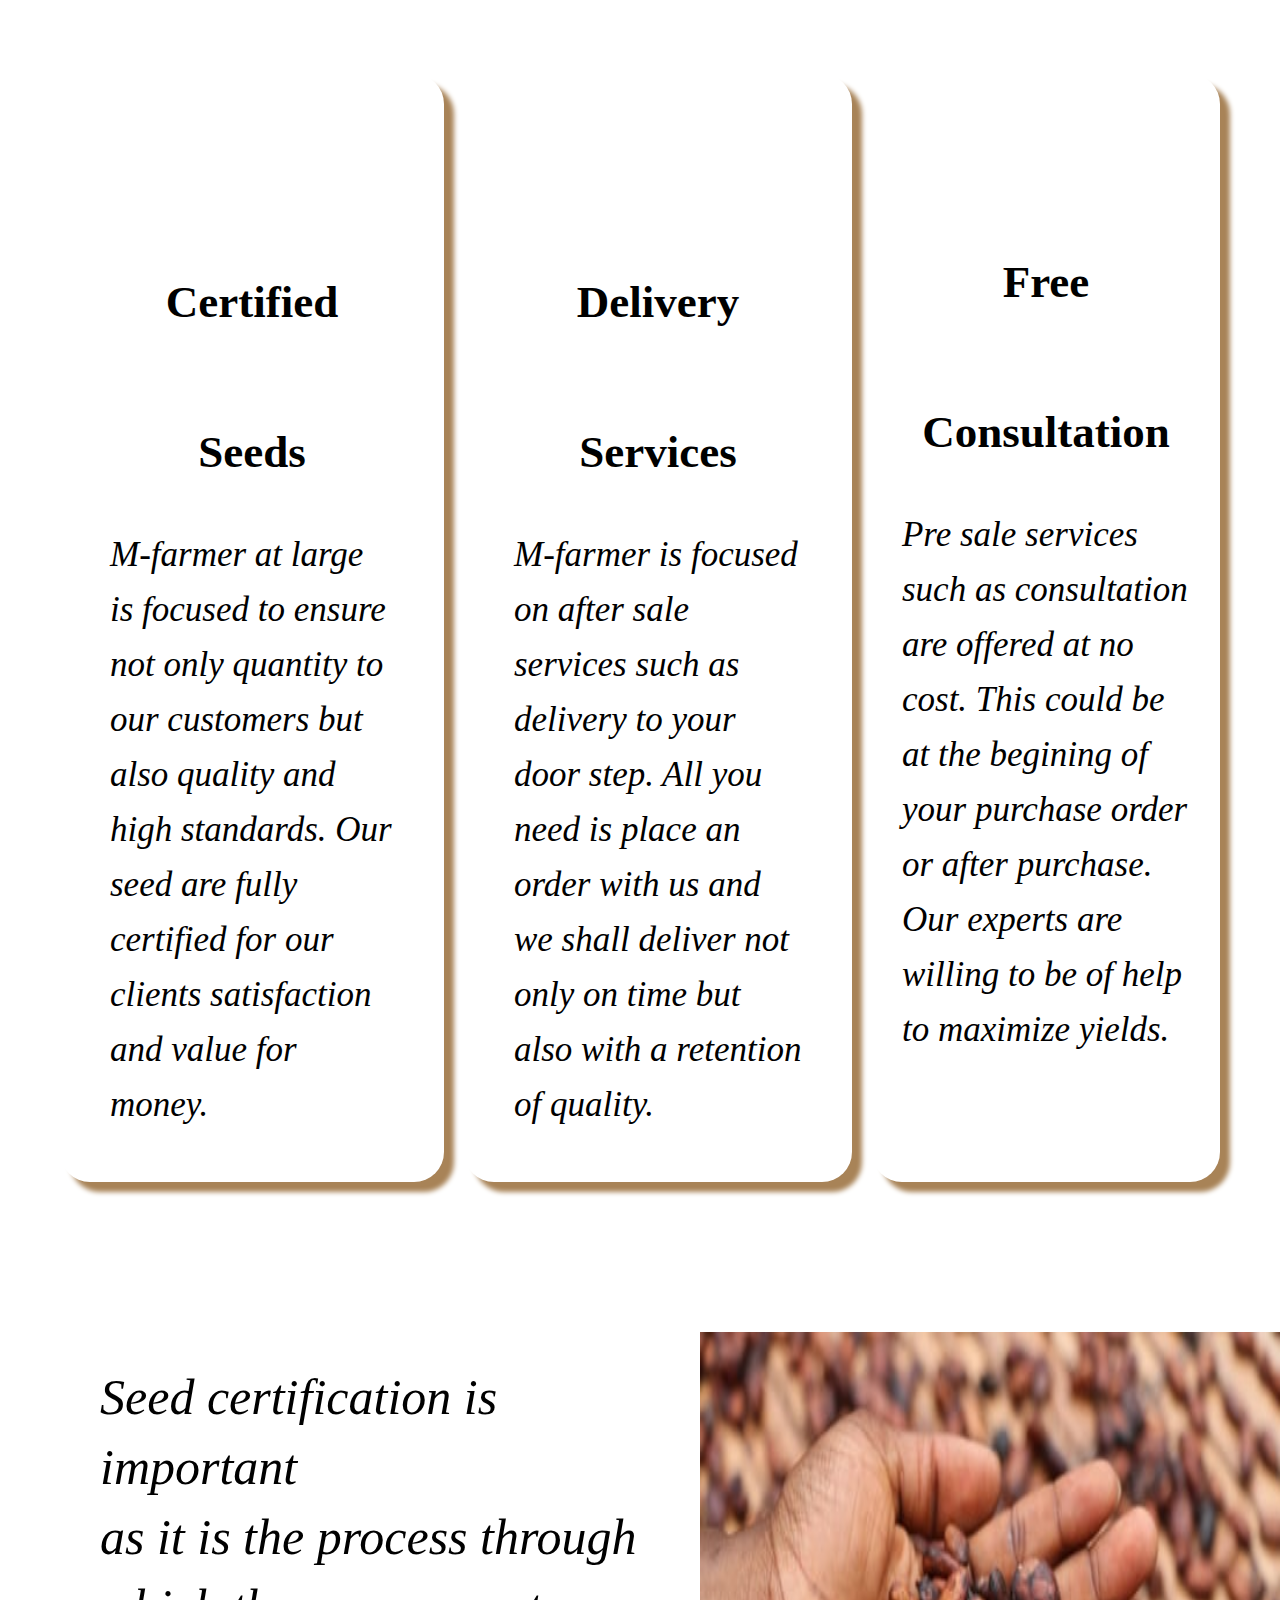
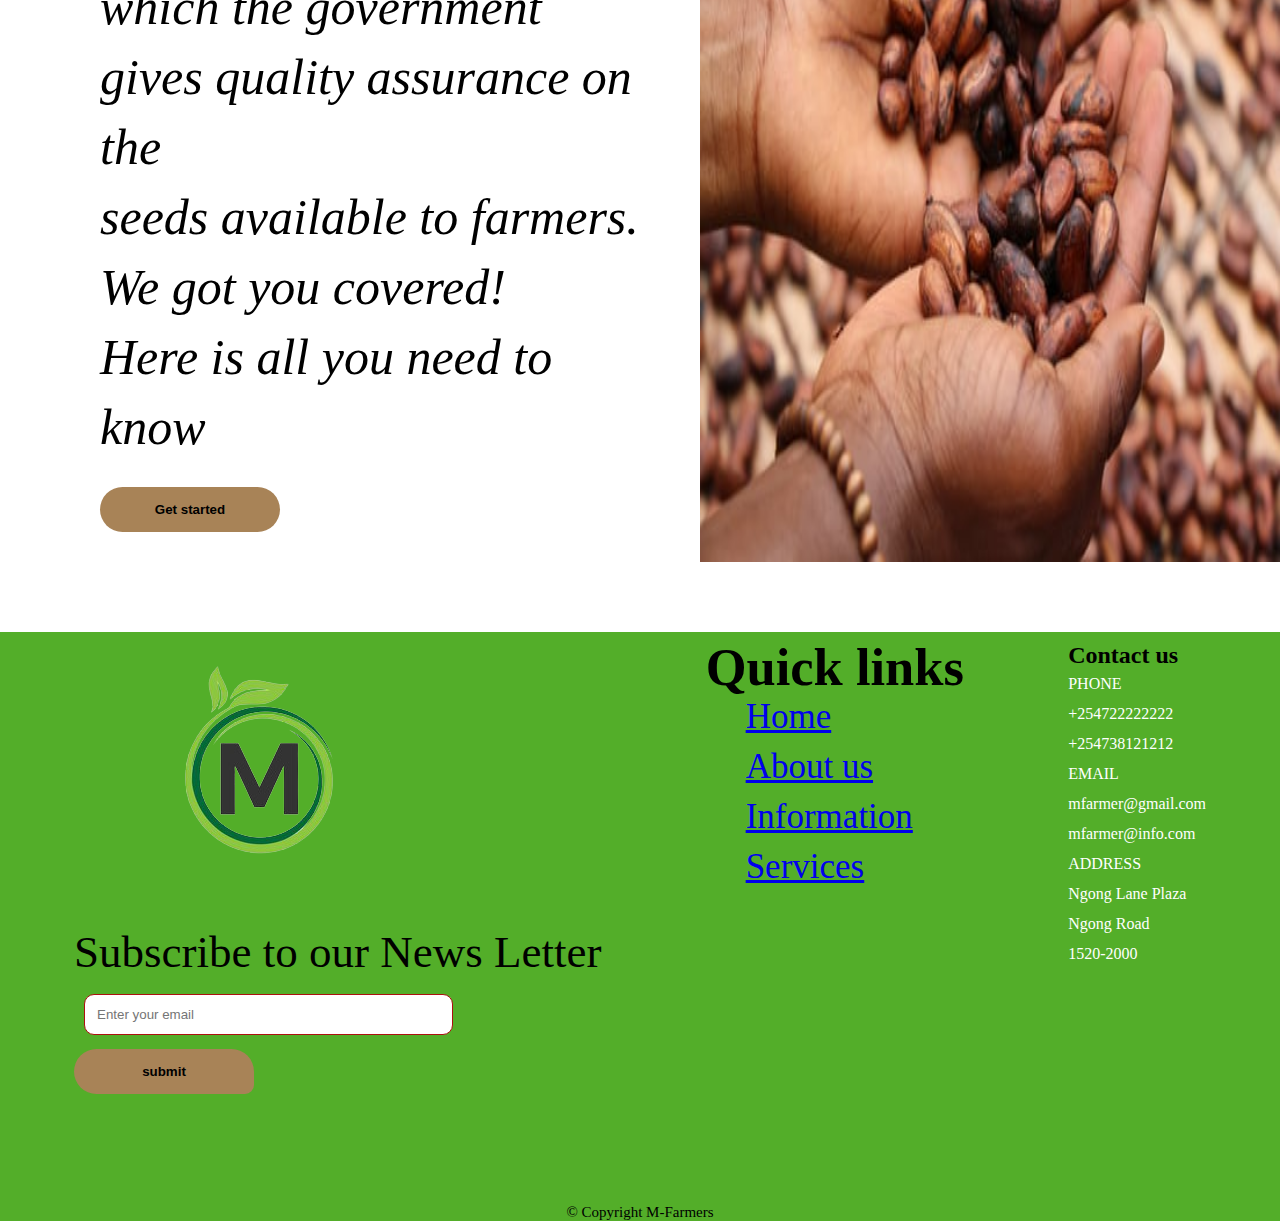
==== commit 45dc4d8b: "It will modify" ====
--- a/index.html
+++ b/index.html
@@ -5,7 +5,7 @@
     <meta http-equiv="X-UA-Compatible" content="IE=edge">
     <meta name="viewport" content="width=device-width, initial-scale=1.0">
     <title>Mfarmer</title>
-    <link rel="stylesheet" href="style.css">
+    <link rel="stylesheet" href="home.css">
     <link rel="stylesheet" href="https://pro.fontawesome.com/releases/v5.10.0/css/all.css" integrity="sha384-AYmEC3Yw5cVb3ZcuHtOA93w35dYTsvhLPVnYs9eStHfGJvOvKxVfELGroGkvsg+p" crossorigin="anonymous"/>
     <style>
         @import url('https://fonts.googleapis.com/css2?family=Poppins:wght@100&family=Roboto:ital,wght@0,300;1,400&display=swap');
@@ -19,10 +19,10 @@
         
         <nav>
             <ul>
-                <li> <a href="">Home</a> </li>
-                <li> <a href="">About</a> </li>
-                <li> <a href="">Information</a> </li>
-                <li> <a href="">Services</a> </li>
+                <li> <a href="index.html">Home</a> </li>
+                <li> <a href="about.html">About</a> </li>
+                <li> <a href="information.html">Information</a> </li>
+                <li> <a href="services.html">Services</a> </li>
             </ul>
         </nav>
         
@@ -77,9 +77,9 @@
                 We got you covered! <br>
                 Here is all you need to know
             </p>
-            <button>
+            <a href="information.html"><button>
                 Get started
-            </button>
+            </button></a>
         
         </div>
         <img src="images/handseed.jpeg" width="50%" alt="">
@@ -106,36 +106,35 @@
                    Quick links
                </h2>
                <ul>
-                   <li> <a href="#">Home</a></li>
-                   <li> <a href="a">About us</a></li>
-                   <li> <a href="">Information</a></li>
-                   <li> <a href="">Services</a></li>
+                   <li> <a href="index.html">Home</a></li>
+                   <li> <a href="about.html">About us</a></li>
+                   <li> <a href="information.html">Information</a></li>
+                   <li> <a href="services.html">Services</a></li>
                </ul>
             
            </div>
-            <div class="call">
-                <h2>Contact us</h2>
-                <i class="fas fa-phone-alt phone"></i>
-                <p>
-                    PHONE <br>
-                    +254722222222 <br>
-                    +254738121212
-                </p>
-                <i class="fas fa-envelope-open-text email"></i>
+           <div class="call">
+            <h2>Contact us</h2>
+            <a href="https://www.truecaller.com/" target="_blank"><i class="fas fa-phone-alt phone"></i></a>
             <p>
-                EMAIL <br>
-                mfarmer@gmail.com <br>
-                 mfarmer@info.com
+                PHONE <br>
+                +254722222222 <br>
+                +254738121212
             </p>
-
-            <i class="fas fa-map-marker-alt location"></i>
-                <p>
-                    ADDRESS <br>
-                    Ngong Lane Plaza <br>
-                    Ngong Road <br>
-                    1520-2000
-                </p>
-            </div>
+            <a href="https://accounts.google.com/b/1/AddMailService" target="_blank"><i class="fas fa-envelope-open-text email"></i></a>
+        <p>
+            EMAIL <br>
+            mfarmer@gmail.com <br>
+             mfarmer@info.com
+        </p>
+       <a href="https://maps.google.com/" target="_blank"> <i class="fas fa-map-marker-alt location"></i></a>
+            <p>
+                ADDRESS <br>
+                Ngong Lane Plaza <br>
+                Ngong Road <br>
+                1520-2000
+            </p>
+        </div>
             
         </section>
         <div class="images">
--- a/home.css
+++ b/home.css
@@ -0,0 +1,303 @@
+*{
+    margin: 0;
+}
+.container{
+  
+    background-color:#53AE29;
+  
+    width: 100%;
+    padding: 0px;
+    
+}
+.container::after{
+    content: '';
+    display: table;
+    clear: both;
+}
+
+.container .logo{
+    display: inline-block;
+    float: left;
+    padding: 30px 0px;
+    font-size: 30px;
+    
+    
+}
+
+.container h3{
+    
+    margin-top: 33px;
+}
+.container nav{
+
+    float: right;
+    font-size: 30px;
+    margin-top: 40px;
+   
+    
+}
+
+.container nav ul{
+    padding: 30px;
+    list-style: none;
+    font-weight: bold;
+    
+}
+
+.container nav ul li{
+    display: inline-block;
+    padding:  0px 30px;
+    
+}
+.container nav ul a{
+    text-decoration: none;
+    color: black;
+}
+
+.container nav ul a:hover{
+    color: #A88357;
+    background-color: #EBDFD1;
+}
+
+.welcome{
+    text-align: center;
+    padding: 320px;
+    font-size: 35px;
+    line-height: 150px;
+    background-image:url("images/seedq.png") ;
+    background-size: cover;
+    color: black;
+    opacity: 0.75;
+    font-weight: bolder;
+    position: relative;
+    left: 0;
+    
+    
+}
+
+.serv{
+   
+    display: flex;
+    padding: 70px 50px;
+    flex-direction: row;
+    justify-content: space-between;
+}
+
+.serv .cert{
+    font-size: 30px;
+    border: none;
+    padding: 50px;
+    margin: 10px;
+    box-sizing: border-box;
+    border-radius: 30px;
+    box-shadow: 10px 10px 5px #A88357;
+}
+
+.serv .delivery{
+    font-size: 30px;
+    border: none;
+    padding: 50px;
+    box-sizing: border-box;
+    margin: 10px;
+    border-radius: 30px;
+    border-radius: 30px;
+    box-shadow: 10px 10px 5px #A88357;
+}
+
+.serv .consult{
+    font-size: 30px;
+    border: none;
+    padding: 30px;
+    box-sizing: border-box;
+    margin: 10px;
+    border-radius: 30px;
+    border-radius: 30px;
+    box-shadow: 10px 10px 5px #A88357;
+}
+
+.why{
+    
+    text-align: center;
+    font-size: 70px;
+    color: #A88357;
+    padding: 50px;
+}
+
+.why span{
+    color: #53AE29;;
+}
+
+.why hr{
+    width: 170px;
+    height: 10px;
+    text-align: center;
+    background-color: #EBDFD1; 
+    margin-left: 42%;
+}
+
+
+.serv i{
+    
+   
+    font-size: 90px;
+    align-items: center;
+    margin-left: 180px;
+}
+.serv p{
+    font-size: 35px ;
+    font-style: italic;
+    line-height: 55px;
+}
+.serv h2{
+    text-align: center;
+    line-height: 150px;
+}
+
+
+
+.certification{
+    clear: both;
+    display: flex;
+    justify-content: space-between;
+    padding: 70px 0px;
+}
+
+
+.certification .seed{
+    font-size: 50px;
+    padding: 30px 50px;
+    line-height: 70px;
+    margin-left: 50px;
+    font-style: italic;
+}
+.certification button{
+    padding: 15px 45px;
+    border-radius: 25px;
+    background-color: #A88357;
+    border: none;
+    font-weight: bold;
+    width: 180px;
+}
+
+.certification button:hover{
+    color: #53AE29;
+    background-color: #EBDFD1;
+
+}
+
+.mainfooter{
+    background-color: #53AE29;
+   
+}
+.footer{
+    display: flex;
+    flex-direction: row;
+    justify-content: space-between;
+    padding: 10px;
+    margin: 0 5%;
+}
+
+.footer .address .location{
+    font-size: 35px;
+    
+}
+
+.footer .mail{
+    
+    font-size: 35px;
+    line-height: 50px;
+   
+}
+
+.footer .mail .email{
+    font-size: 35px;
+}
+
+.footer .call .phone{
+    font-size: 35px;
+}
+.footer p{
+    
+    line-height: 30px;
+    padding-bottom: 0px;
+    color: white;
+}
+.images{
+    display: flex;
+    flex-direction: row;
+    justify-content: space-evenly ;
+    padding: 50px;
+    margin: 0% 40%;
+    
+}
+
+.images:hover{
+    color: #A88357;
+}
+
+.mainfooter .copyrite{
+   text-align: center;
+    font-size: 15px;
+}
+#image{
+   
+    margin-right: 30px;
+}
+.footer .news{
+    
+    font-size: 45px;
+}
+.mail ul{
+    list-style: none;
+}
+
+.mail ul li {
+    text-decoration: none;
+}
+
+.fb{
+    font-size: 50px;
+    color: black;
+}
+.ig{
+    font-size: 50px;
+    color: purple;
+}
+.tw{
+    font-size: 50px;
+    color:black;
+}
+
+.btn{
+    padding: 15px 45px;
+    border-radius:  25px 25px 10px 25px;
+    background-color: #A88357;
+    border: none;
+    font-weight: bold;
+    width: 180px;
+}
+
+input[type=text], textarea {
+    width: 70%;
+    padding: 12px;
+    border: 1px solid rgb(172, 16, 16);
+    border-radius: 10px;
+    box-sizing: border-box;
+    margin-top: 6px;
+    margin-left: 10px;
+}
+
+.btn:hover{
+    color:#53AE29;;
+    background-color: #EBDFD1;
+}
+.location{
+    font-size:50px;
+}
+.email{
+    font-size: 50px;
+}
+.phone{
+    font-size: 50px;
+}
+
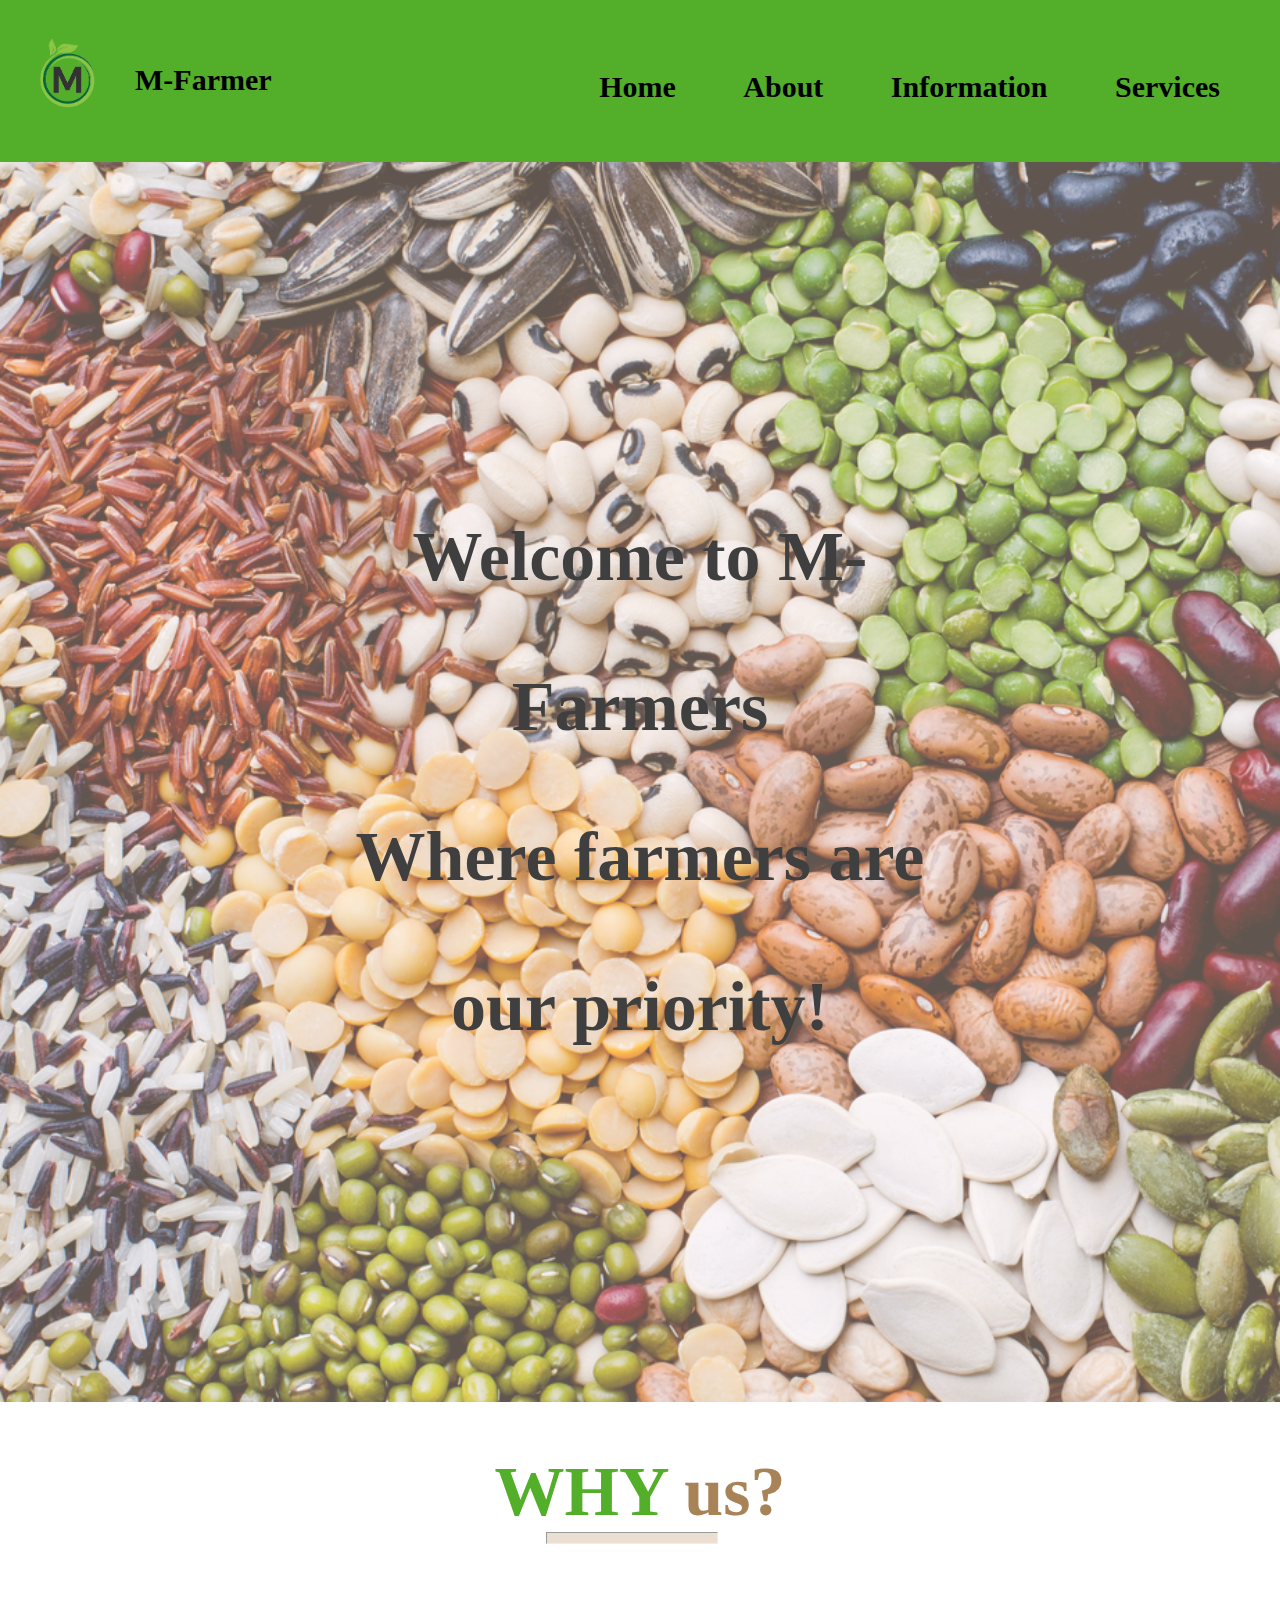
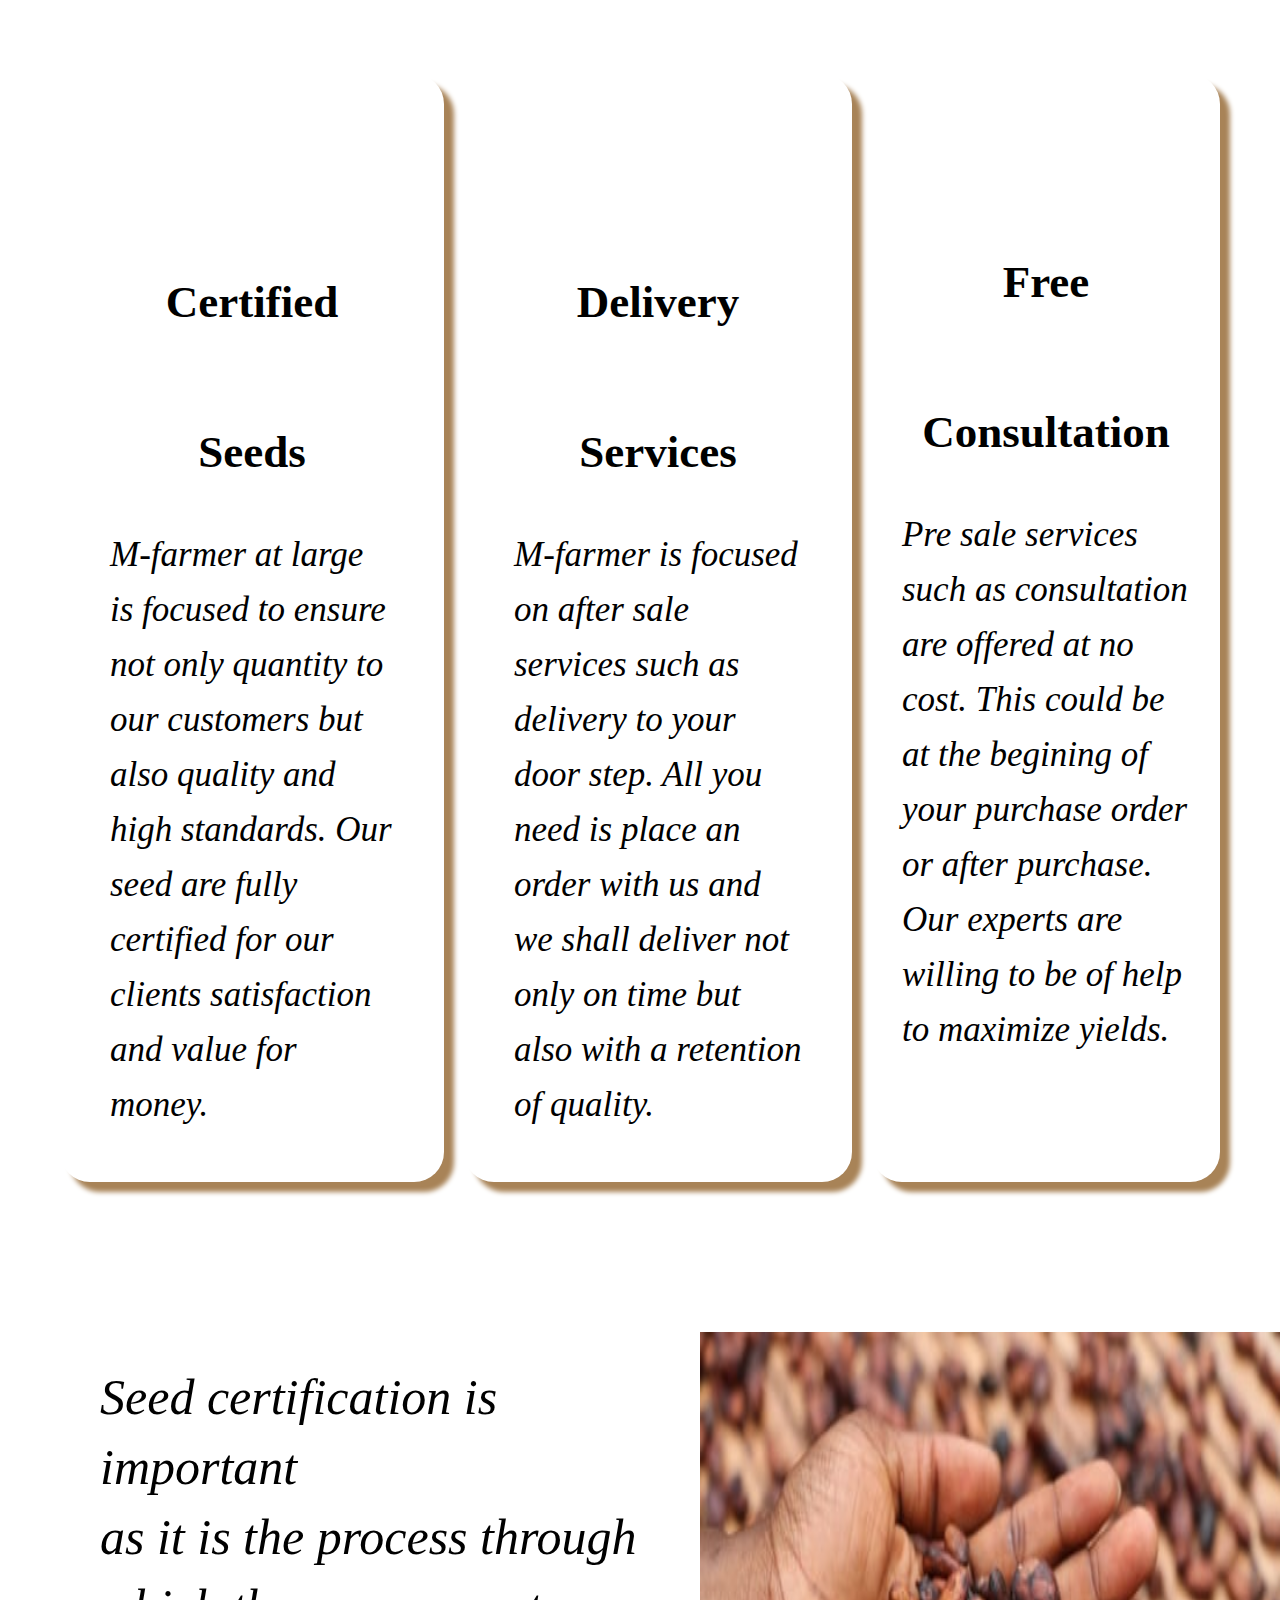
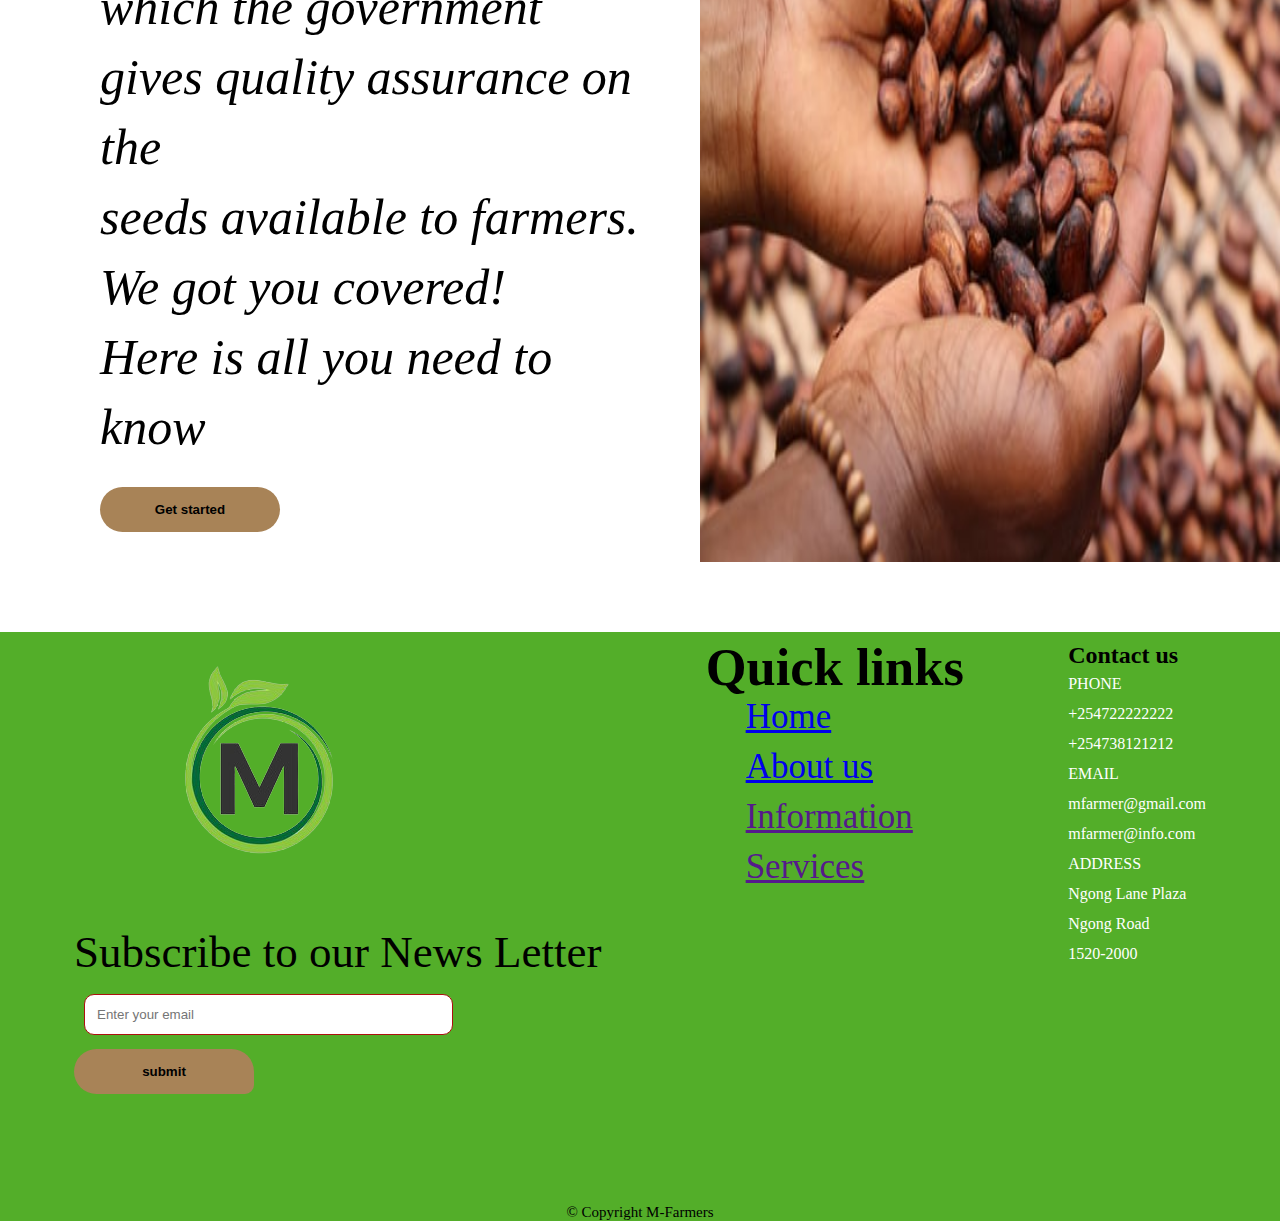
==== commit c49dc8b1: "make submit button responsive" ====
--- a/index.html
+++ b/index.html
@@ -19,10 +19,10 @@
         
         <nav>
             <ul>
-                <li> <a href="index.html">Home</a> </li>
-                <li> <a href="about.html">About</a> </li>
-                <li> <a href="information.html">Information</a> </li>
-                <li> <a href="services.html">Services</a> </li>
+                <li> <a href="">Home</a> </li>
+                <li> <a href="">About</a> </li>
+                <li> <a href="">Information</a> </li>
+                <li> <a href="">Services</a> </li>
             </ul>
         </nav>
         
@@ -77,9 +77,9 @@
                 We got you covered! <br>
                 Here is all you need to know
             </p>
-            <a href="information.html"><button>
+            <button>
                 Get started
-            </button></a>
+            </button>
         
         </div>
         <img src="images/handseed.jpeg" width="50%" alt="">
@@ -96,7 +96,9 @@
                     <form>
                         <input type="text" name="email" id="email" placeholder="Enter your email">
                     </form>
-                     <button class="btn">submit</button>
+                     <form action="mailto:webmaster@example.com">
+                        <a href=""><button class="btn">submit</button></a>
+                     </form>
                 </div>
                 
                 
@@ -106,35 +108,36 @@
                    Quick links
                </h2>
                <ul>
-                   <li> <a href="index.html">Home</a></li>
-                   <li> <a href="about.html">About us</a></li>
-                   <li> <a href="information.html">Information</a></li>
-                   <li> <a href="services.html">Services</a></li>
+                   <li> <a href="#">Home</a></li>
+                   <li> <a href="a">About us</a></li>
+                   <li> <a href="">Information</a></li>
+                   <li> <a href="">Services</a></li>
                </ul>
             
            </div>
-           <div class="call">
-            <h2>Contact us</h2>
-            <a href="https://www.truecaller.com/" target="_blank"><i class="fas fa-phone-alt phone"></i></a>
+            <div class="call">
+                <h2>Contact us</h2>
+                <i class="fas fa-phone-alt phone"></i>
+                <p>
+                    PHONE <br>
+                    +254722222222 <br>
+                    +254738121212
+                </p>
+                <i class="fas fa-envelope-open-text email"></i>
             <p>
-                PHONE <br>
-                +254722222222 <br>
-                +254738121212
+                EMAIL <br>
+                mfarmer@gmail.com <br>
+                 mfarmer@info.com
             </p>
-            <a href="https://accounts.google.com/b/1/AddMailService" target="_blank"><i class="fas fa-envelope-open-text email"></i></a>
-        <p>
-            EMAIL <br>
-            mfarmer@gmail.com <br>
-             mfarmer@info.com
-        </p>
-       <a href="https://maps.google.com/" target="_blank"> <i class="fas fa-map-marker-alt location"></i></a>
-            <p>
-                ADDRESS <br>
-                Ngong Lane Plaza <br>
-                Ngong Road <br>
-                1520-2000
-            </p>
-        </div>
+
+            <i class="fas fa-map-marker-alt location"></i>
+                <p>
+                    ADDRESS <br>
+                    Ngong Lane Plaza <br>
+                    Ngong Road <br>
+                    1520-2000
+                </p>
+            </div>
             
         </section>
         <div class="images">
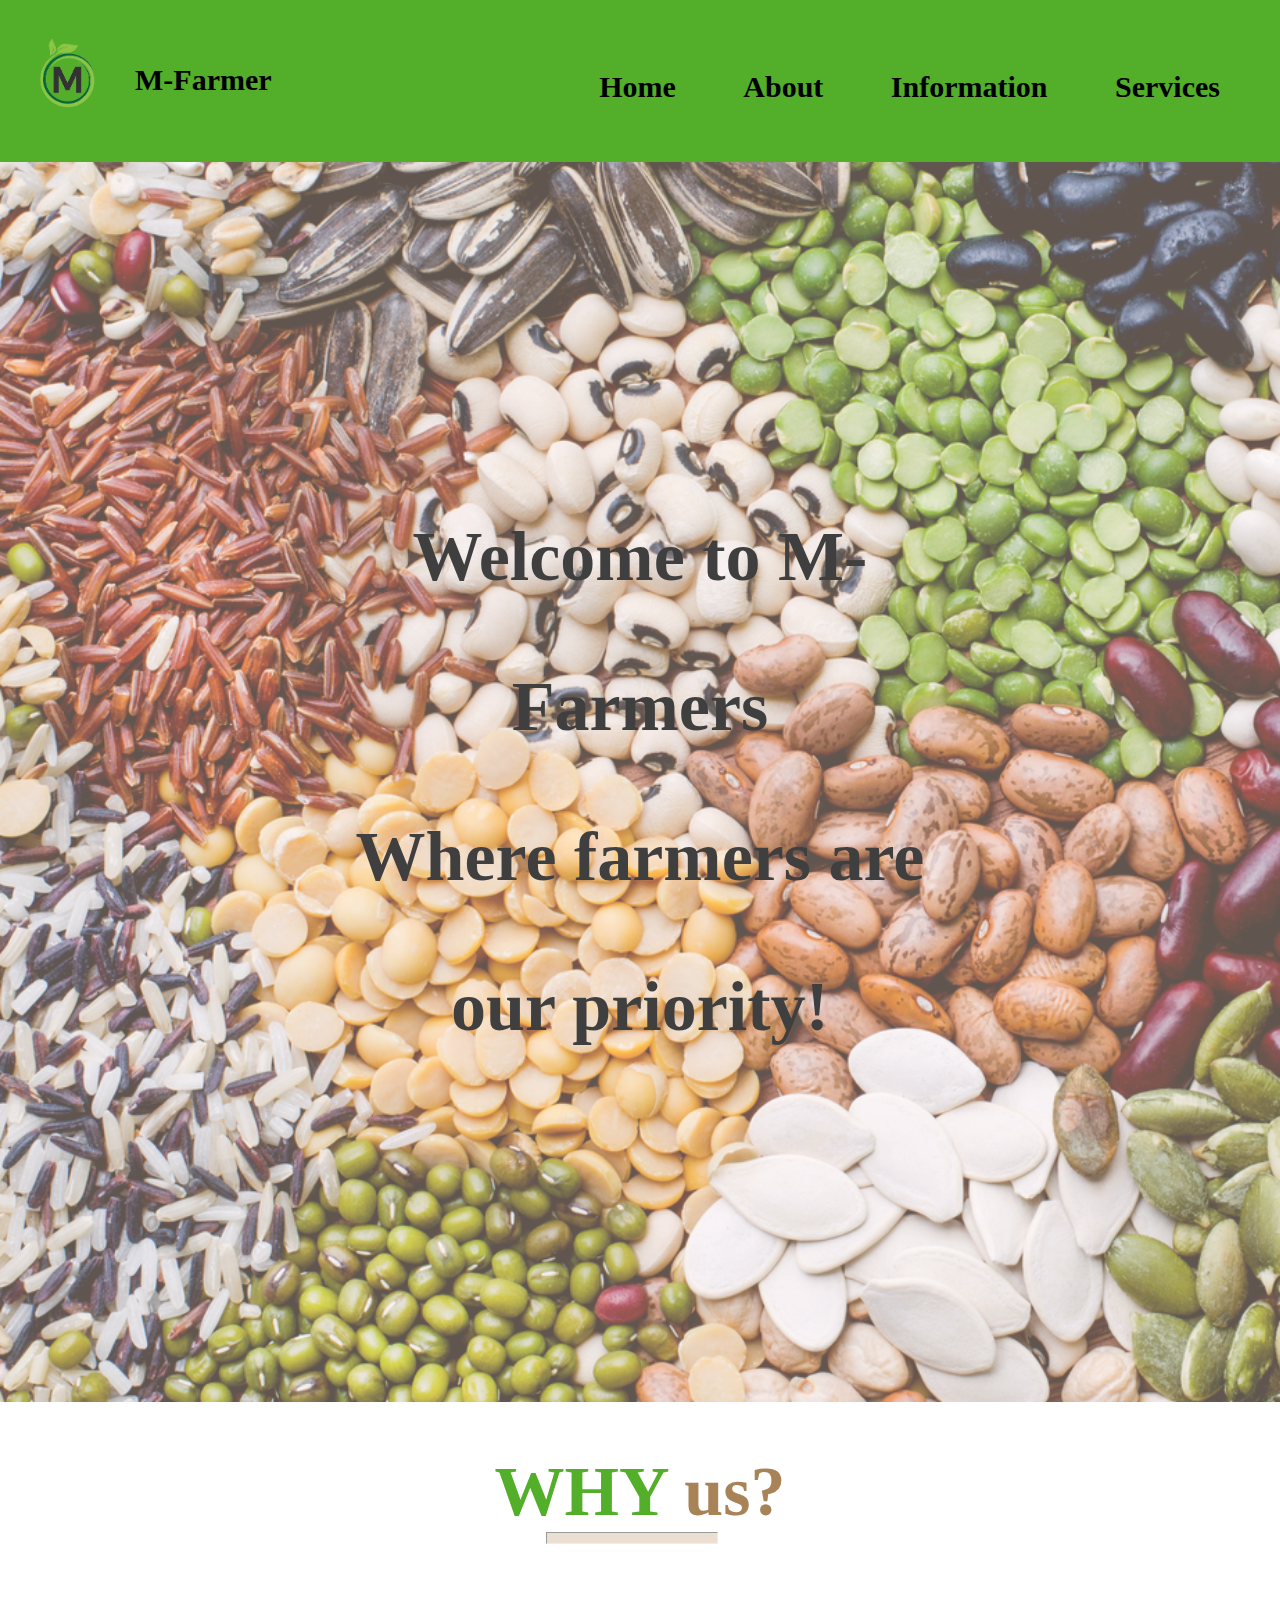
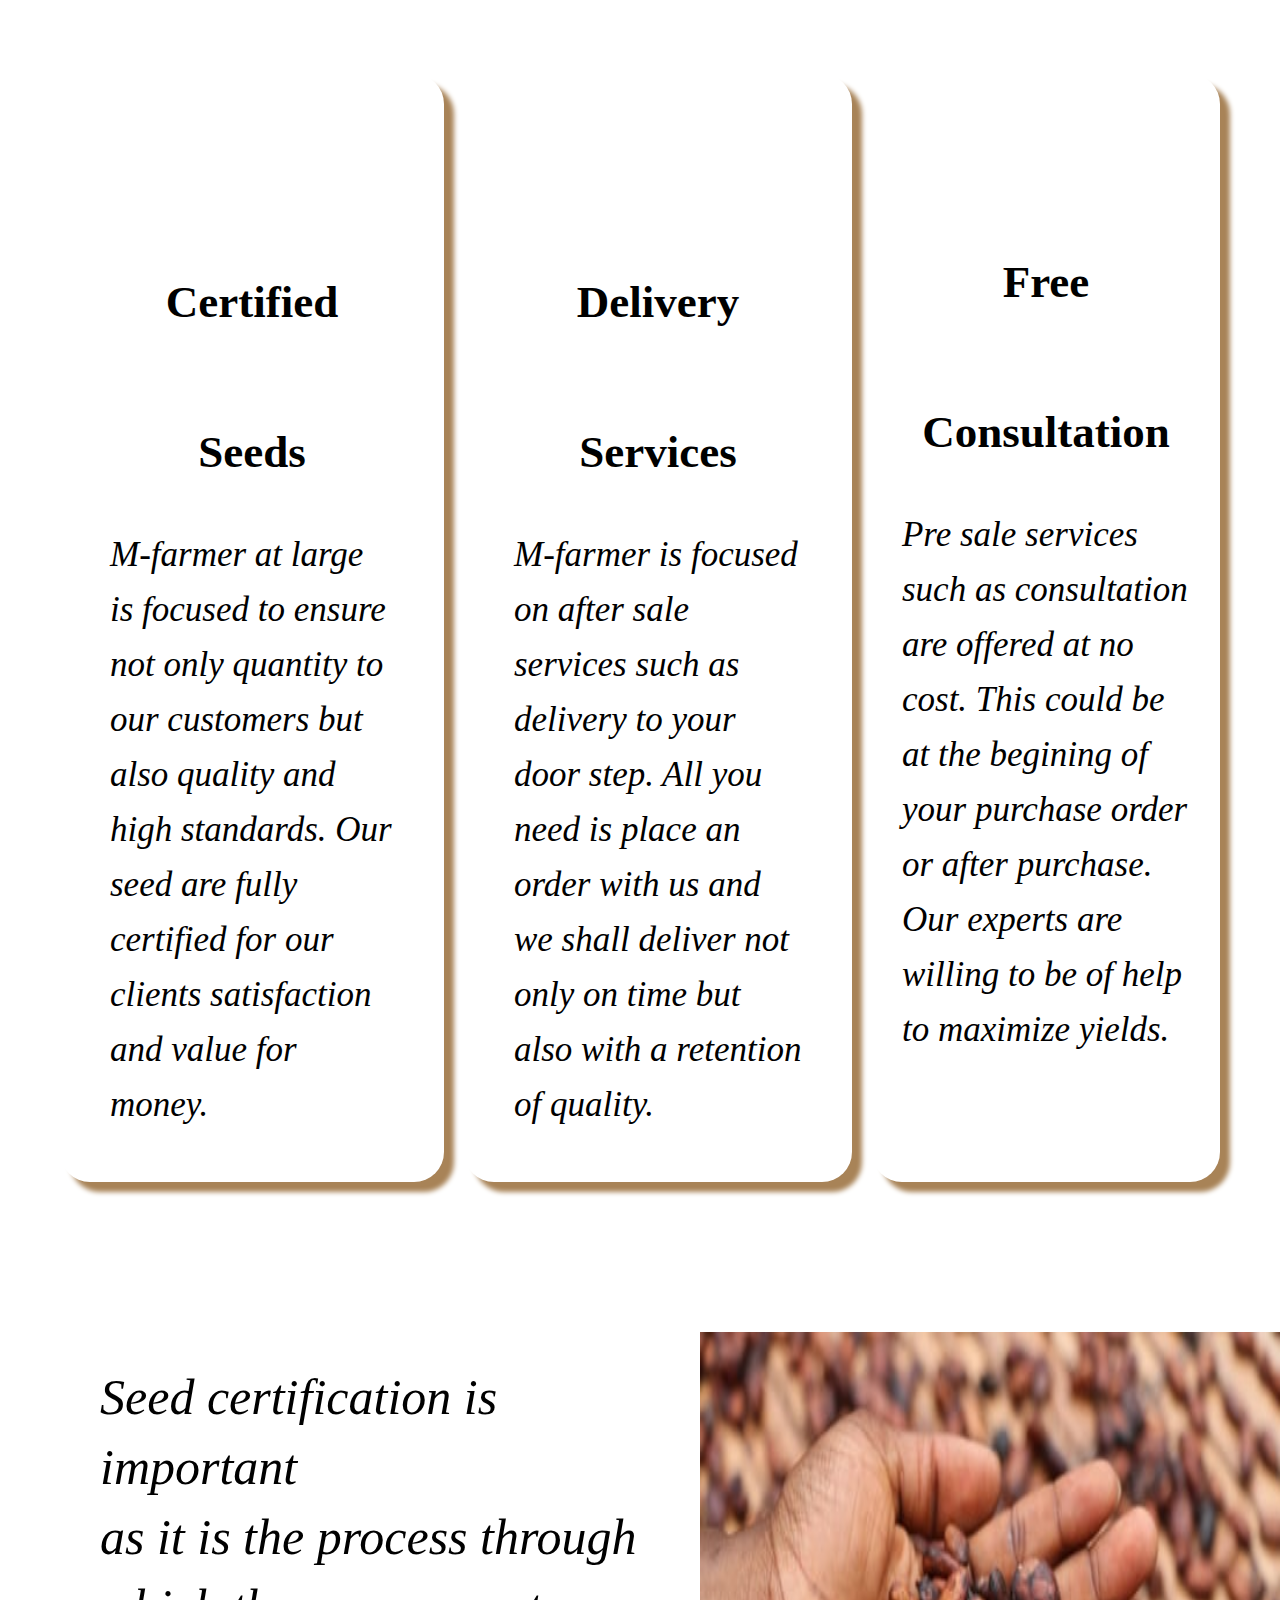
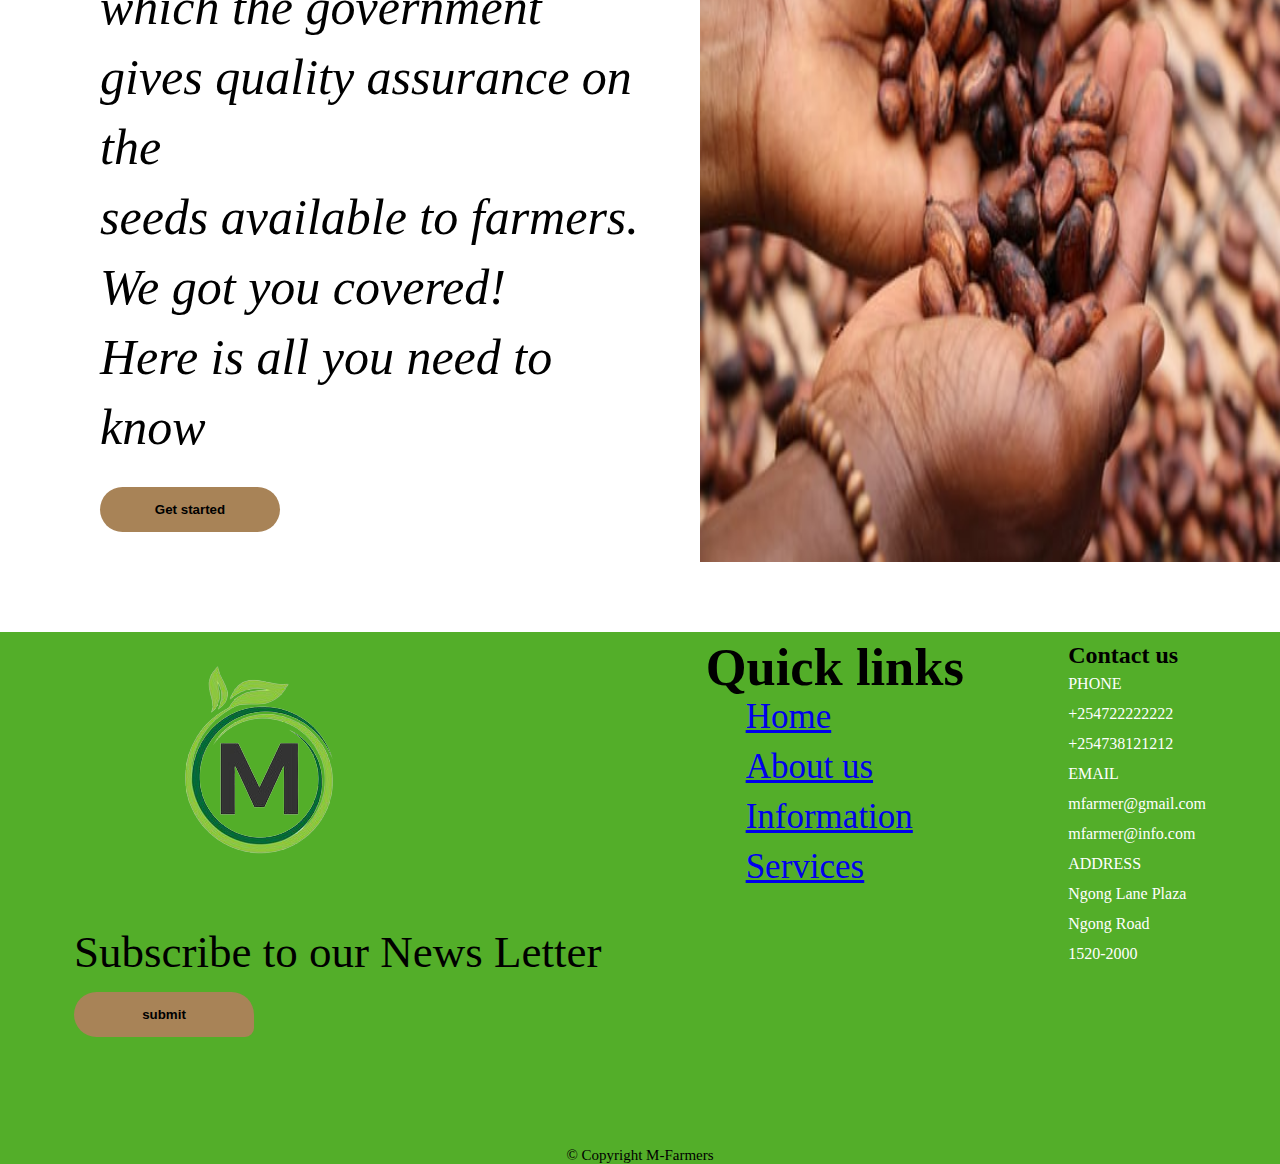
==== commit 99cd013d: "button action" ====
--- a/index.html
+++ b/index.html
@@ -19,10 +19,10 @@
         
         <nav>
             <ul>
-                <li> <a href="">Home</a> </li>
-                <li> <a href="">About</a> </li>
-                <li> <a href="">Information</a> </li>
-                <li> <a href="">Services</a> </li>
+                <li> <a href="index.html">Home</a> </li>
+                <li> <a href="about.html">About</a> </li>
+                <li> <a href="information.html">Information</a> </li>
+                <li> <a href="services.html">Services</a> </li>
             </ul>
         </nav>
         
@@ -77,9 +77,9 @@
                 We got you covered! <br>
                 Here is all you need to know
             </p>
-            <button>
+            <a href="information.html"><button>
                 Get started
-            </button>
+            </button></a>
         
         </div>
         <img src="images/handseed.jpeg" width="50%" alt="">
@@ -93,13 +93,11 @@
                 <br>
                 <div class="news">
                     Subscribe to our News Letter
-                    <form>
-                        <input type="text" name="email" id="email" placeholder="Enter your email">
-                    </form>
-                     <form action="mailto:webmaster@example.com">
+                    <form action="mailto:webmaster@example.com">
                         <a href=""><button class="btn">submit</button></a>
                      </form>
                 </div>
+                
                 
                 
             </div>
@@ -108,36 +106,35 @@
                    Quick links
                </h2>
                <ul>
-                   <li> <a href="#">Home</a></li>
-                   <li> <a href="a">About us</a></li>
-                   <li> <a href="">Information</a></li>
-                   <li> <a href="">Services</a></li>
+                   <li> <a href="index.html">Home</a></li>
+                   <li> <a href="about.html">About us</a></li>
+                   <li> <a href="information.html">Information</a></li>
+                   <li> <a href="services.html">Services</a></li>
                </ul>
             
            </div>
-            <div class="call">
-                <h2>Contact us</h2>
-                <i class="fas fa-phone-alt phone"></i>
-                <p>
-                    PHONE <br>
-                    +254722222222 <br>
-                    +254738121212
-                </p>
-                <i class="fas fa-envelope-open-text email"></i>
+           <div class="call">
+            <h2>Contact us</h2>
+            <a href="https://www.truecaller.com/" target="_blank"><i class="fas fa-phone-alt phone"></i></a>
             <p>
-                EMAIL <br>
-                mfarmer@gmail.com <br>
-                 mfarmer@info.com
+                PHONE <br>
+                +254722222222 <br>
+                +254738121212
             </p>
-
-            <i class="fas fa-map-marker-alt location"></i>
-                <p>
-                    ADDRESS <br>
-                    Ngong Lane Plaza <br>
-                    Ngong Road <br>
-                    1520-2000
-                </p>
-            </div>
+            <a href="https://accounts.google.com/b/1/AddMailService" target="_blank"><i class="fas fa-envelope-open-text email"></i></a>
+        <p>
+            EMAIL <br>
+            mfarmer@gmail.com <br>
+             mfarmer@info.com
+        </p>
+       <a href="https://maps.google.com/" target="_blank"> <i class="fas fa-map-marker-alt location"></i></a>
+            <p>
+                ADDRESS <br>
+                Ngong Lane Plaza <br>
+                Ngong Road <br>
+                1520-2000
+            </p>
+        </div>
             
         </section>
         <div class="images">
